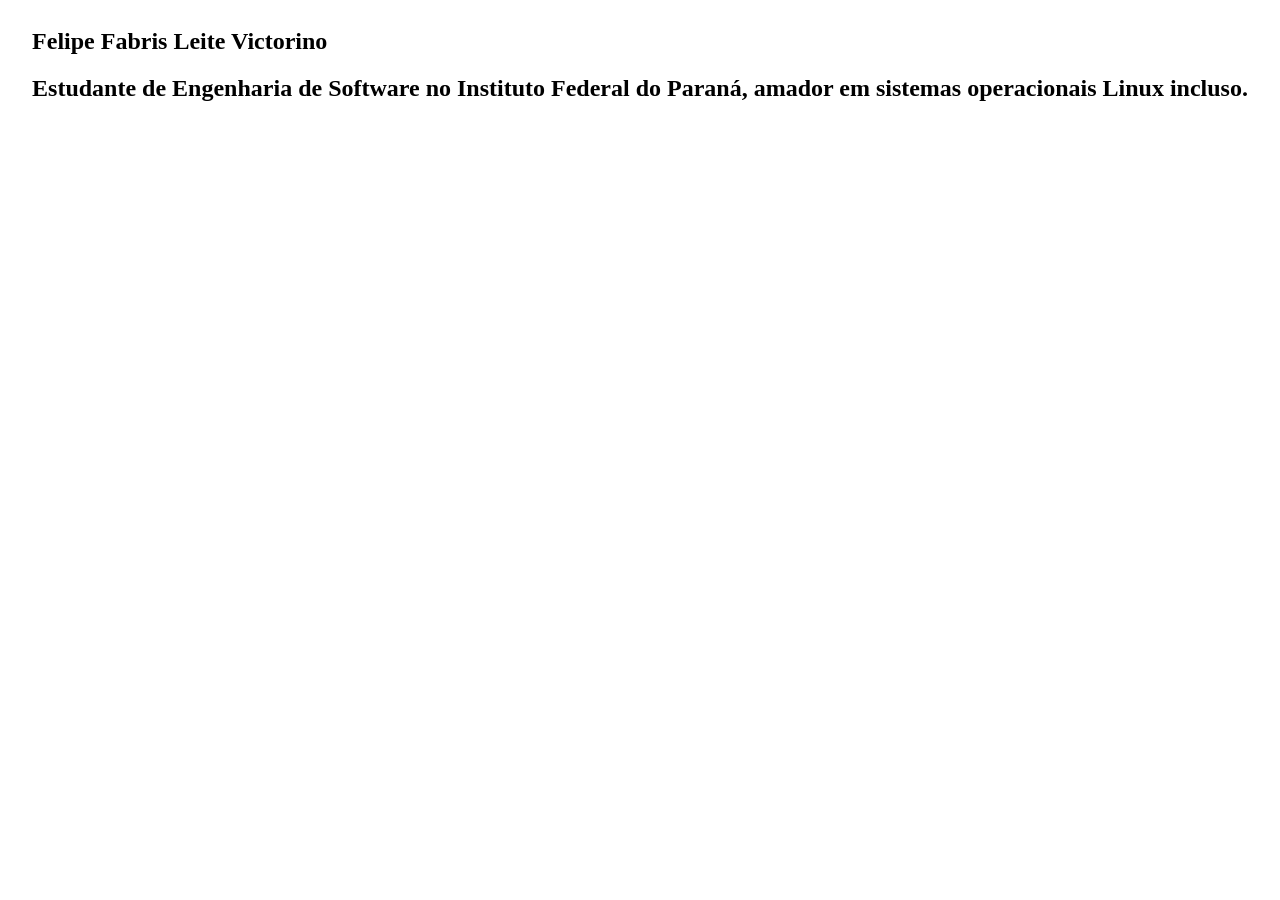
==== index.html @ 720e82bb "fix(public): removed public and made the content the root" ====
<!doctype html>
<html lang="pt-BR">
  <head>
    <meta charset="UTF-8" />
    <meta name="viewport" content="width=device-width, initial-scale=1.0" />
    <title>Felipe Fabris - Portfólio</title>
    <link rel="stylesheet" href="css/style.css" />
  </head>
  <body>
    <content class="grid">
      <!--isso não é de chatgpt cruz credo odeio aquele demonio, eu vou codar isso na mão pq eu sei que consigo-->
      <!--uma idéia inicial que me veio é remeter ao painel de controle das versões do windows antes do 8-->
      <header></header>
      <main>
        <section>
          <!-- Aqui vai ser uma introdução minha, scrollando pra baixo vc vai ver os potenciais projetos-->
          <h1>Felipe Fabris Leite Victorino</h1>
          <h2>
            Estudante de Engenharia de Software no Instituto Federal do Paraná,
            amador em sistemas operacionais Linux incluso.
          </h2>
        </section>
        <!--os projetos estão dispostos em ícones e rótulos-->
        <section></section>
      </main>
      <!--clicar em um projeto na mais, vai mandar o javascript pegar um json associado e colocar uma explicação extensa desse projeto aqui no aside-->
      <aside></aside>
      <footer></footer>
    </content>
  </body>
</html>
---- css/style.css ----
* {
  box-sizing: border-box;
}

body .grid {
  display: grid;
  grid-template-areas:
    "header header"
    "aside main"
    "footer footer";
}

.grid header {
  grid-area: "header";
}

.grid main {
  grid-area: "main";
}

.grid aside {
  grid-area: "aside";
}

.grid footer {
  grid-area: "footer";
}
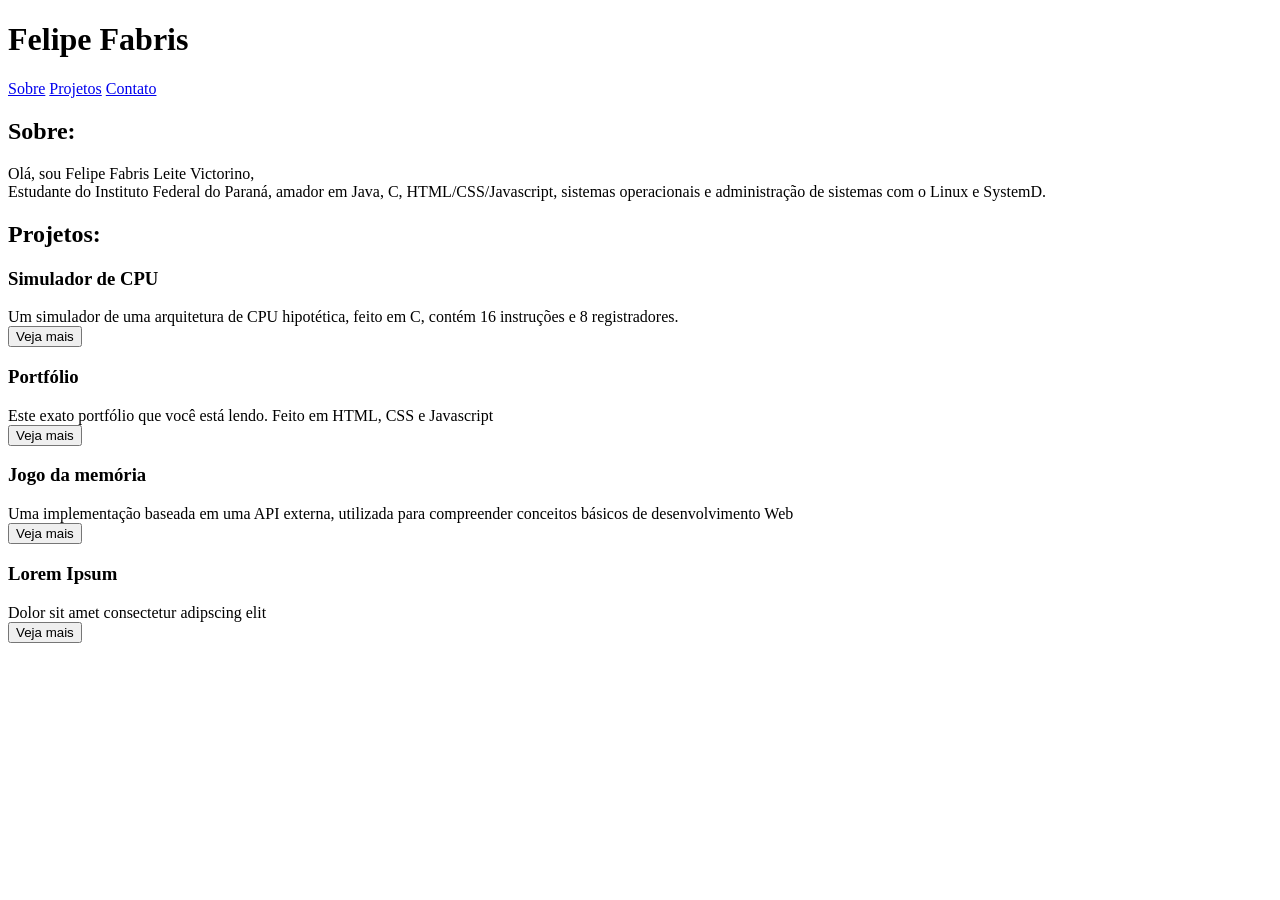
==== commit 15f9293d: "feat(index.html): altering class names and element tree following the css reestructuring" ====
--- a/index.html
+++ b/index.html
@@ -4,28 +4,84 @@
     <meta charset="UTF-8" />
     <meta name="viewport" content="width=device-width, initial-scale=1.0" />
     <title>Felipe Fabris - Portfólio</title>
-    <link rel="stylesheet" href="css/style.css" />
+    <link rel="stylesheet" href="css/home/main.css" />
   </head>
   <body>
+    <header class="header">
+      <h1>Felipe Fabris</h1>
+      <nav>
+        <span><a href="#about">Sobre</a></span>
+        <span><a href="#projects">Projetos</a></span>
+        <span><a href="#contact">Contato</a></span>
+      </nav>
+    </header>
     <content class="grid">
       <!--isso não é de chatgpt cruz credo odeio aquele demonio, eu vou codar isso na mão pq eu sei que consigo-->
-      <!--uma idéia inicial que me veio é remeter ao painel de controle das versões do windows antes do 8-->
-      <header></header>
-      <main>
-        <section>
-          <!-- Aqui vai ser uma introdução minha, scrollando pra baixo vc vai ver os potenciais projetos-->
-          <h1>Felipe Fabris Leite Victorino</h1>
-          <h2>
-            Estudante de Engenharia de Software no Instituto Federal do Paraná,
-            amador em sistemas operacionais Linux incluso.
-          </h2>
+
+      <main class="main">
+        <section class="about" id="about">
+          <h2>Sobre:</h2>
+          <div>
+            Olá, sou Felipe Fabris Leite Victorino, <br />
+            Estudante do Instituto Federal do Paraná, amador em Java, C,
+            HTML/CSS/Javascript, sistemas operacionais e administração de
+            sistemas com o Linux e SystemD.
+          </div>
         </section>
-        <!--os projetos estão dispostos em ícones e rótulos-->
-        <section></section>
+        <section class="projects" id="projects">
+          <h2>Projetos:</h2>
+          <div class="projects-grid">
+            <div class="card">
+              <div class="card-text">
+                <h3>Simulador de CPU</h3>
+                <div>
+                  Um simulador de uma arquitetura de CPU hipotética, feito em C,
+                  contém 16 instruções e 8 registradores.
+                </div>
+              </div>
+
+              <button type="button">Veja mais</button>
+            </div>
+            <div class="card">
+              <div class="card-text">
+                <h3>Portfólio</h3>
+                <div>
+                  Este exato portfólio que você está lendo. Feito em HTML, CSS e
+                  Javascript
+                </div>
+              </div>
+
+              <button type="button">Veja mais</button>
+            </div>
+            <div class="card">
+              <div class="card-text">
+                <h3>Jogo da memória</h3>
+                <div>
+                  Uma implementação baseada em uma API externa, utilizada para
+                  compreender conceitos básicos de desenvolvimento Web
+                </div>
+              </div>
+
+              <button
+                type="button"
+                onclick="window.location.href = 'pages/jogo.html'"
+              >
+                Veja mais
+              </button>
+            </div>
+            <div class="card">
+              <div class="card-text">
+                <h3>Lorem Ipsum</h3>
+                <div>Dolor sit amet consectetur adipscing elit</div>
+              </div>
+
+              <button type="button">Veja mais</button>
+            </div>
+          </div>
+        </section>
       </main>
-      <!--clicar em um projeto na mais, vai mandar o javascript pegar um json associado e colocar uma explicação extensa desse projeto aqui no aside-->
-      <aside></aside>
-      <footer></footer>
+
+      <footer class="footer"></footer>
     </content>
   </body>
 </html>
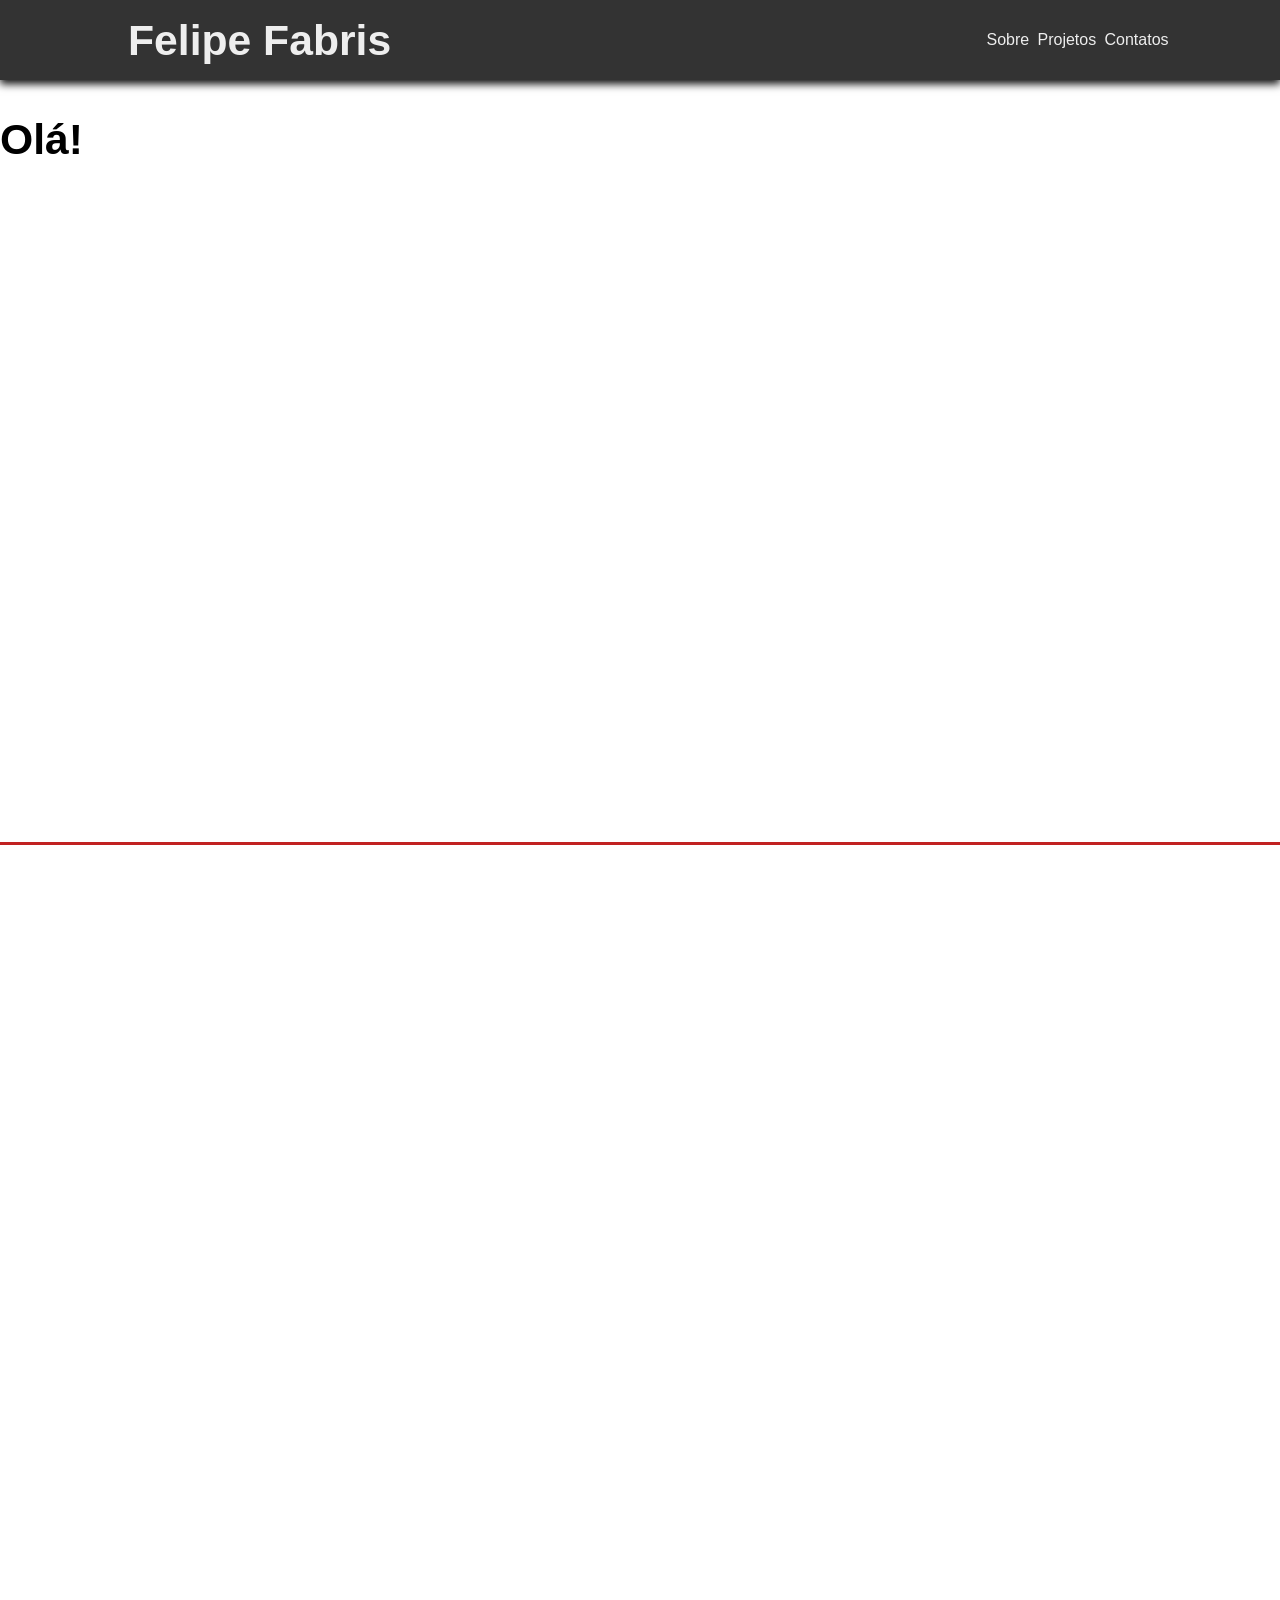
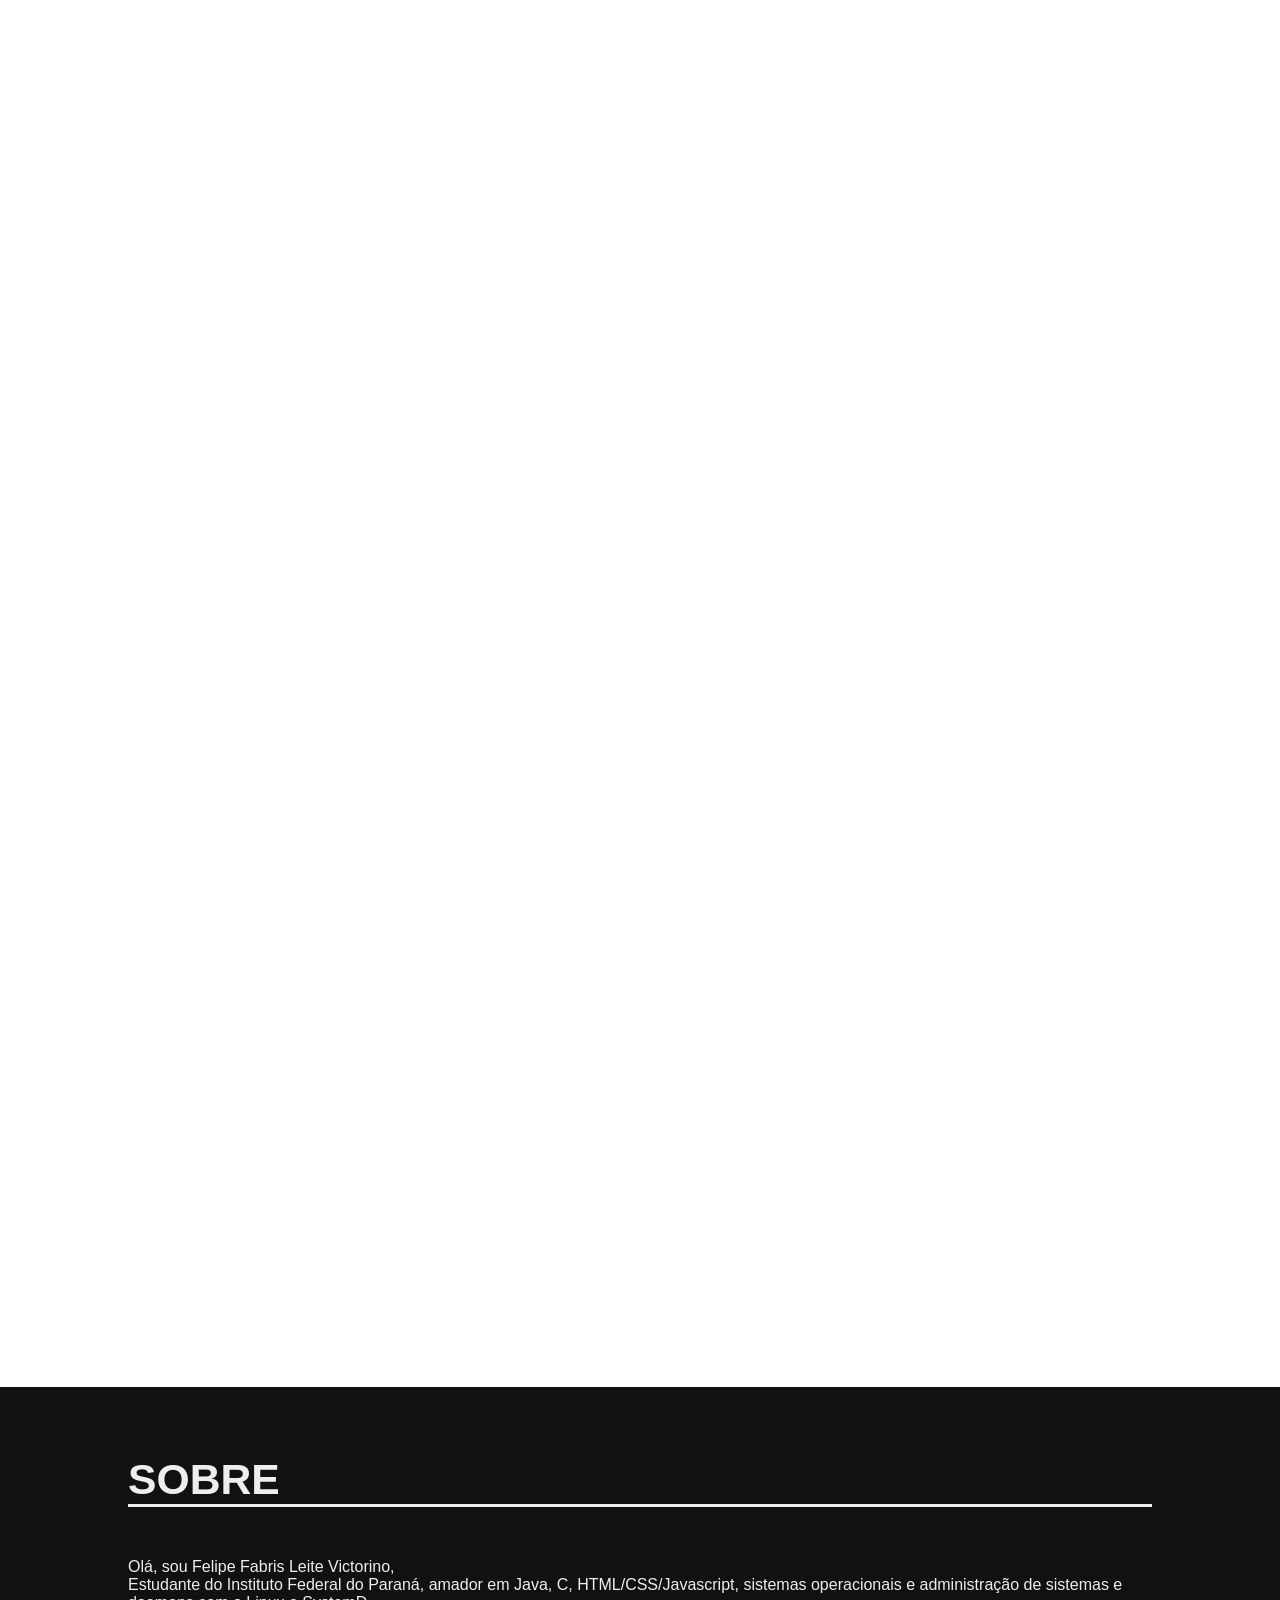
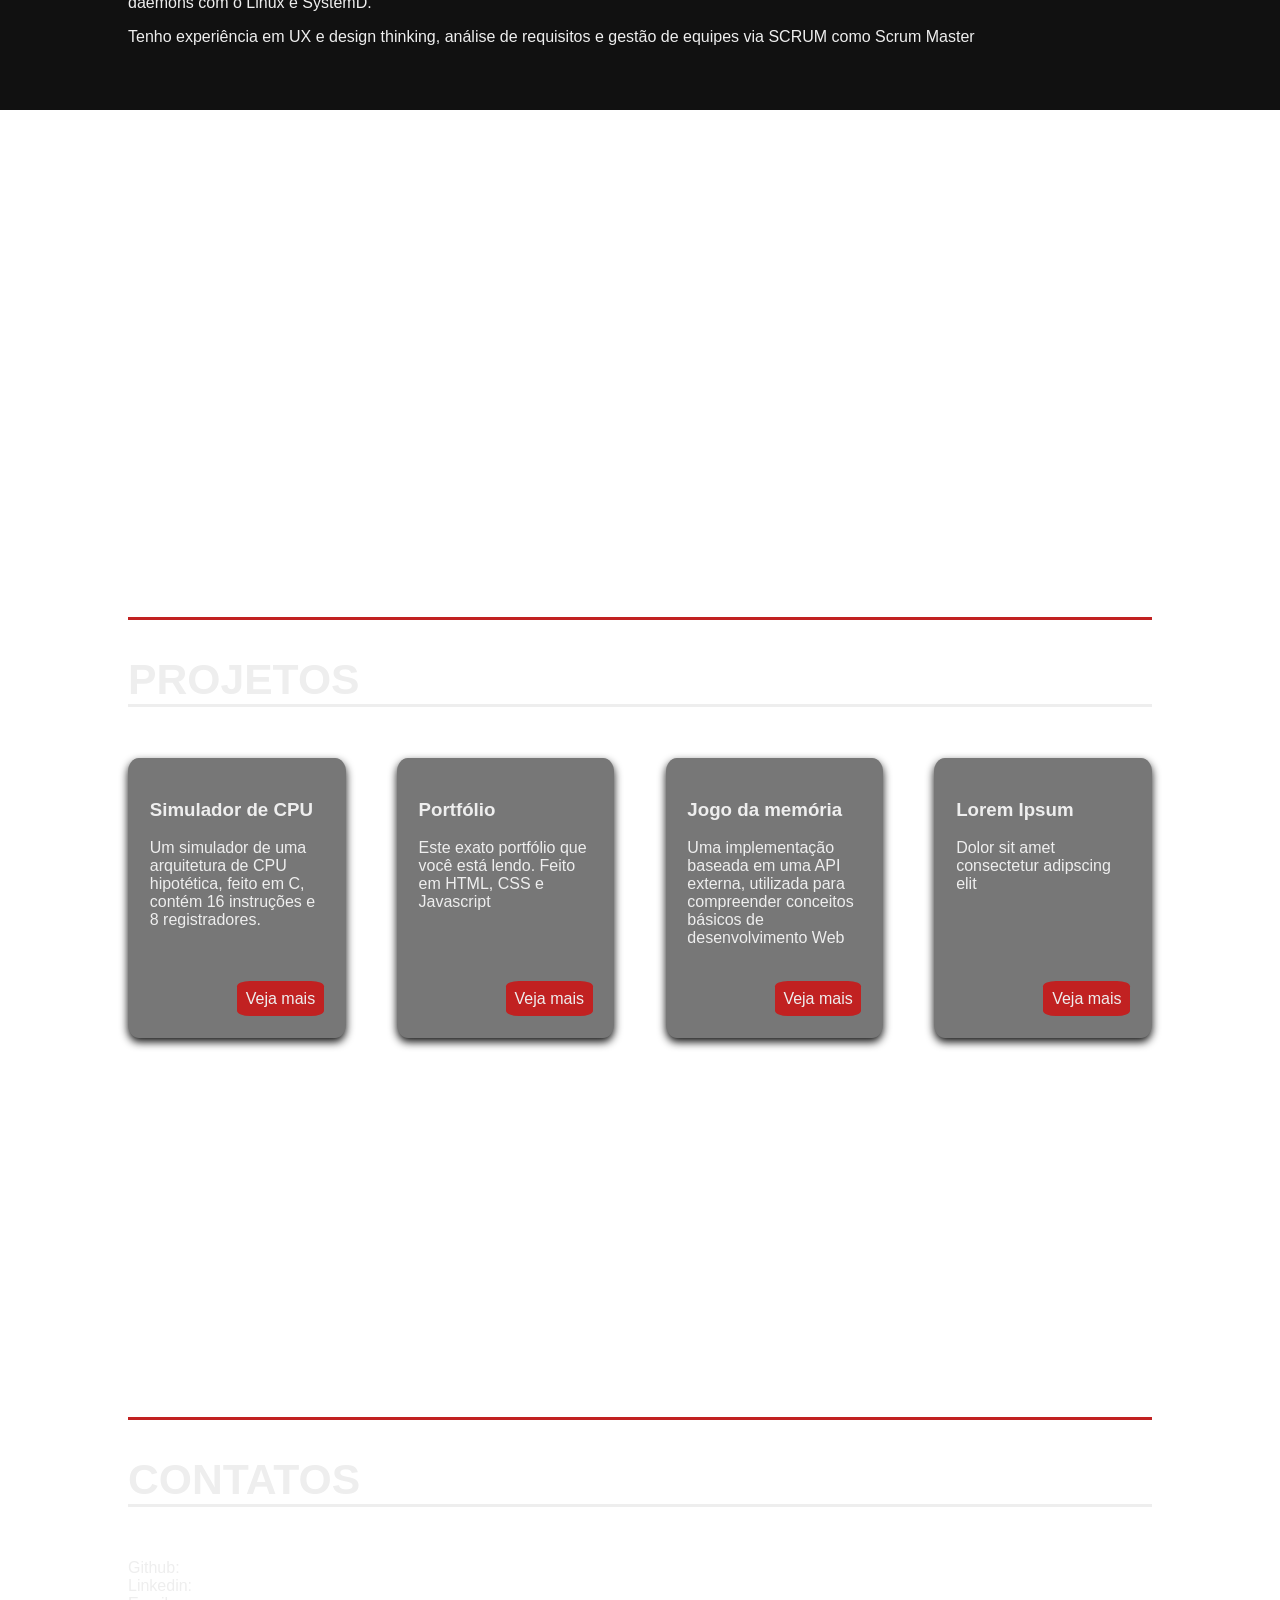
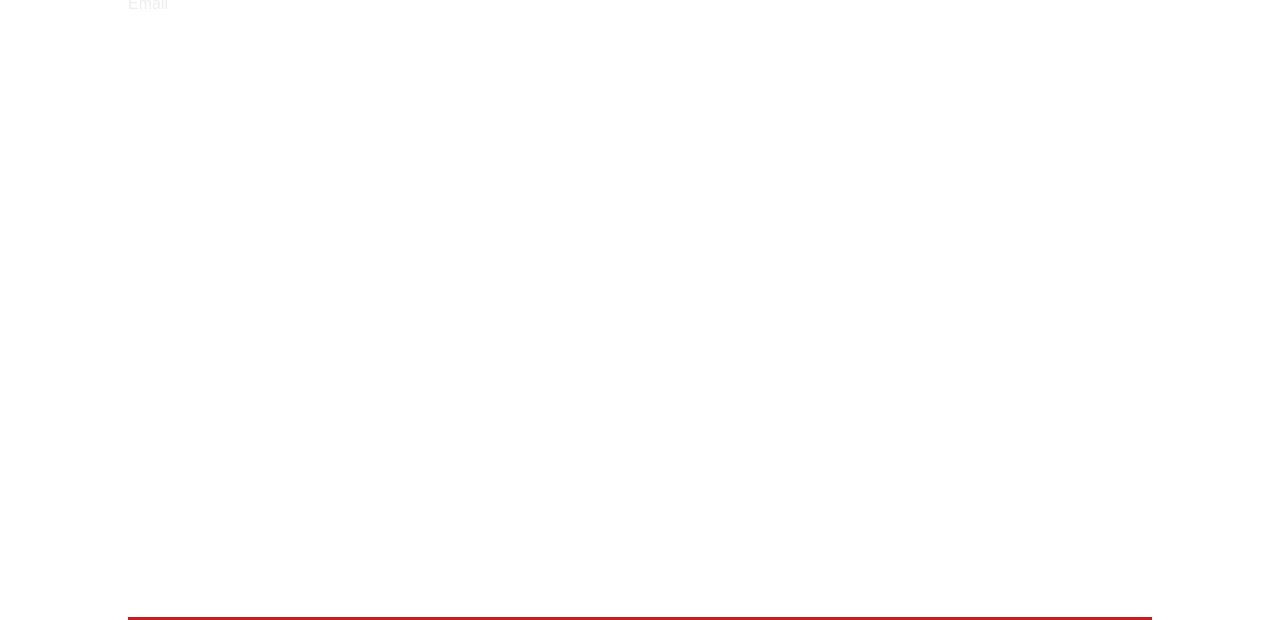
==== commit a5d1b588: "structuring hero section" ====
--- a/index.html
+++ b/index.html
@@ -8,36 +8,49 @@
   </head>
   <body>
     <header class="header">
-      <h1>Felipe Fabris</h1>
+      <h1 class="title" onclick="window.location.href = '#hero'">
+        Felipe Fabris
+      </h1>
       <nav>
-        <span><a href="#about">Sobre</a></span>
-        <span><a href="#projects">Projetos</a></span>
-        <span><a href="#contact">Contato</a></span>
+        <div class="nav-button" onclick="window.location.href = '#about'">
+          <div class="nav-text">Sobre</div>
+        </div>
+        <div class="nav-button" onclick="window.location.href = '#projects'">
+          <div class="nav-text">Projetos</div>
+        </div>
+        <div class="nav-button" onclick="window.location.href = '#contacts'">
+          <div class="nav-text">Contatos</div>
+        </div>
       </nav>
     </header>
     <content class="grid">
-      <!--isso não é de chatgpt cruz credo odeio aquele demonio, eu vou codar isso na mão pq eu sei que consigo-->
-
+      <section class="hero" id="hero">
+        <h1>Olá!</h1>
+      </section>
       <main class="main">
         <section class="about" id="about">
-          <h2>Sobre:</h2>
-          <div>
+          <h2>SOBRE</h2>
+          <p>
             Olá, sou Felipe Fabris Leite Victorino, <br />
             Estudante do Instituto Federal do Paraná, amador em Java, C,
             HTML/CSS/Javascript, sistemas operacionais e administração de
-            sistemas com o Linux e SystemD.
-          </div>
+            sistemas e daemons com o Linux e SystemD.
+          </p>
+          <p>
+            Tenho experiência em UX e design thinking, análise de requisitos e
+            gestão de equipes via SCRUM como Scrum Master
+          </p>
         </section>
         <section class="projects" id="projects">
-          <h2>Projetos:</h2>
+          <h2>PROJETOS</h2>
           <div class="projects-grid">
             <div class="card">
               <div class="card-text">
                 <h3>Simulador de CPU</h3>
-                <div>
+                <p>
                   Um simulador de uma arquitetura de CPU hipotética, feito em C,
                   contém 16 instruções e 8 registradores.
-                </div>
+                </p>
               </div>
 
               <button type="button">Veja mais</button>
@@ -45,10 +58,10 @@
             <div class="card">
               <div class="card-text">
                 <h3>Portfólio</h3>
-                <div>
+                <p>
                   Este exato portfólio que você está lendo. Feito em HTML, CSS e
                   Javascript
-                </div>
+                </p>
               </div>
 
               <button type="button">Veja mais</button>
@@ -56,10 +69,10 @@
             <div class="card">
               <div class="card-text">
                 <h3>Jogo da memória</h3>
-                <div>
+                <p>
                   Uma implementação baseada em uma API externa, utilizada para
                   compreender conceitos básicos de desenvolvimento Web
-                </div>
+                </p>
               </div>
 
               <button
@@ -72,12 +85,18 @@
             <div class="card">
               <div class="card-text">
                 <h3>Lorem Ipsum</h3>
-                <div>Dolor sit amet consectetur adipscing elit</div>
+                <p>Dolor sit amet consectetur adipscing elit</p>
               </div>
 
               <button type="button">Veja mais</button>
             </div>
           </div>
+        </section>
+        <section class="contacts" id="contacts">
+          <h2>CONTATOS</h2>
+          <div>Github:</div>
+          <div>Linkedin:</div>
+          <div>Email</div>
         </section>
       </main>
 
--- a/css/home/main.css
+++ b/css/home/main.css
@@ -0,0 +1,172 @@
+* {
+  box-sizing: border-box;
+}
+
+:root {
+  --base-white: #eeeeee;
+  --base-gray: #777;
+  --dark-grey: #333;
+  --base-black: #111111;
+  --base-red: rgb(193, 33, 33);
+
+  --header-bg-color: var(--dark-grey);
+  --header-txt-color: var(--base-white);
+
+  --main-bg-color: var(--base-black);
+  --main-txt-color: var(--base-white);
+
+  --card-bg-color: var(--base-gray);
+  --card-txt-color: var(--base-white);
+
+  --footer-bg-color: var(--base-black);
+  --footer-txt-color: var(--base-white);
+
+  --button-bg-color: var(--base-red);
+  --button-text-color: var(--base-white);
+}
+
+html[data-theme="light"] {
+  --main-bg-color: var(--base-white);
+  --main-txt-color: var(--base-black);
+
+  --card-bg-color: var(--base-white);
+  --card-txt-color: var(--base-black);
+
+  --footer-bg-color: var(--dark-gray);
+  --footer-txt-color: var(--base-white);
+
+  --button-bg-color: var(--base-red);
+  --button-text-color: var(--base-white);
+}
+
+html {
+  scroll-padding-top: 5em;
+  scroll-behavior: smooth;
+}
+
+body {
+  height: 200dvh;
+  width: 100dvw;
+  padding: 0;
+  margin: 0;
+
+  font-family: Verdana, Geneva, Tahoma, sans-serif;
+}
+
+header {
+  background-color: var(--header-bg-color);
+  color: var(--header-txt-color);
+
+  height: 5em;
+
+  position: sticky;
+  top: 0;
+  padding: 0 10%;
+
+  box-shadow: 0em 0.25em 0.5em var(--base-black);
+
+  display: flex;
+  flex-direction: row;
+  align-items: center;
+  justify-content: space-between;
+}
+
+nav {
+  display: flex;
+  flex-direction: row;
+  gap: 5%;
+}
+
+nav a {
+  color: var(--header-txt-color);
+  text-decoration: none;
+  font-size: 16pt;
+  font-weight: 600;
+}
+
+nav a:hover {
+  text-decoration: underline;
+  color: var(--base-red);
+}
+
+h1 {
+  font-size: 32pt;
+  font-weight: 900;
+}
+
+h2 {
+  margin-bottom: 5%;
+  font-size: 32pt;
+  font-weight: 700;
+  border-bottom: solid;
+  border-color: var(--main-txt-color);
+}
+
+main {
+  background-color: var(--main-bg-color);
+  color: var(--main-txt-color);
+  padding: 2.5% 10%;
+}
+
+section {
+  height: 85vh;
+
+  border-bottom: solid;
+  border-color: var(--base-red);
+}
+
+button {
+  background-color: var(--button-bg-color);
+  color: var(--button-text-color);
+  border: none;
+  padding: 5%;
+  font-size: 12pt;
+  border-radius: 15%;
+}
+
+button:hover {
+  color: var;
+  opacity: 50%;
+  cursor: pointer;
+}
+
+.content {
+  display: flex;
+  flex-direction: column;
+  align-items: center;
+}
+
+.card {
+  background-color: var(--card-bg-color);
+  color: var(--card-txt-color);
+  border-radius: 5%;
+  padding: 10%;
+
+  box-shadow: 0em 0.25em 0.5em var(--base-black);
+
+  display: flex;
+  flex-direction: column;
+  justify-content: space-between;
+  align-items: end;
+}
+
+.card > .card-text {
+  margin-bottom: 10%;
+}
+
+.grid {
+  display: grid;
+  grid-template-columns: 100%;
+  grid-template-rows: 1fr 10%;
+}
+
+.projects-grid {
+  display: grid;
+  gap: 5%;
+  grid-template-columns: repeat(4, 1fr);
+}
+
+footer {
+  color: var(--footer-txt-color);
+  background-color: var(--footer-bg-color);
+}
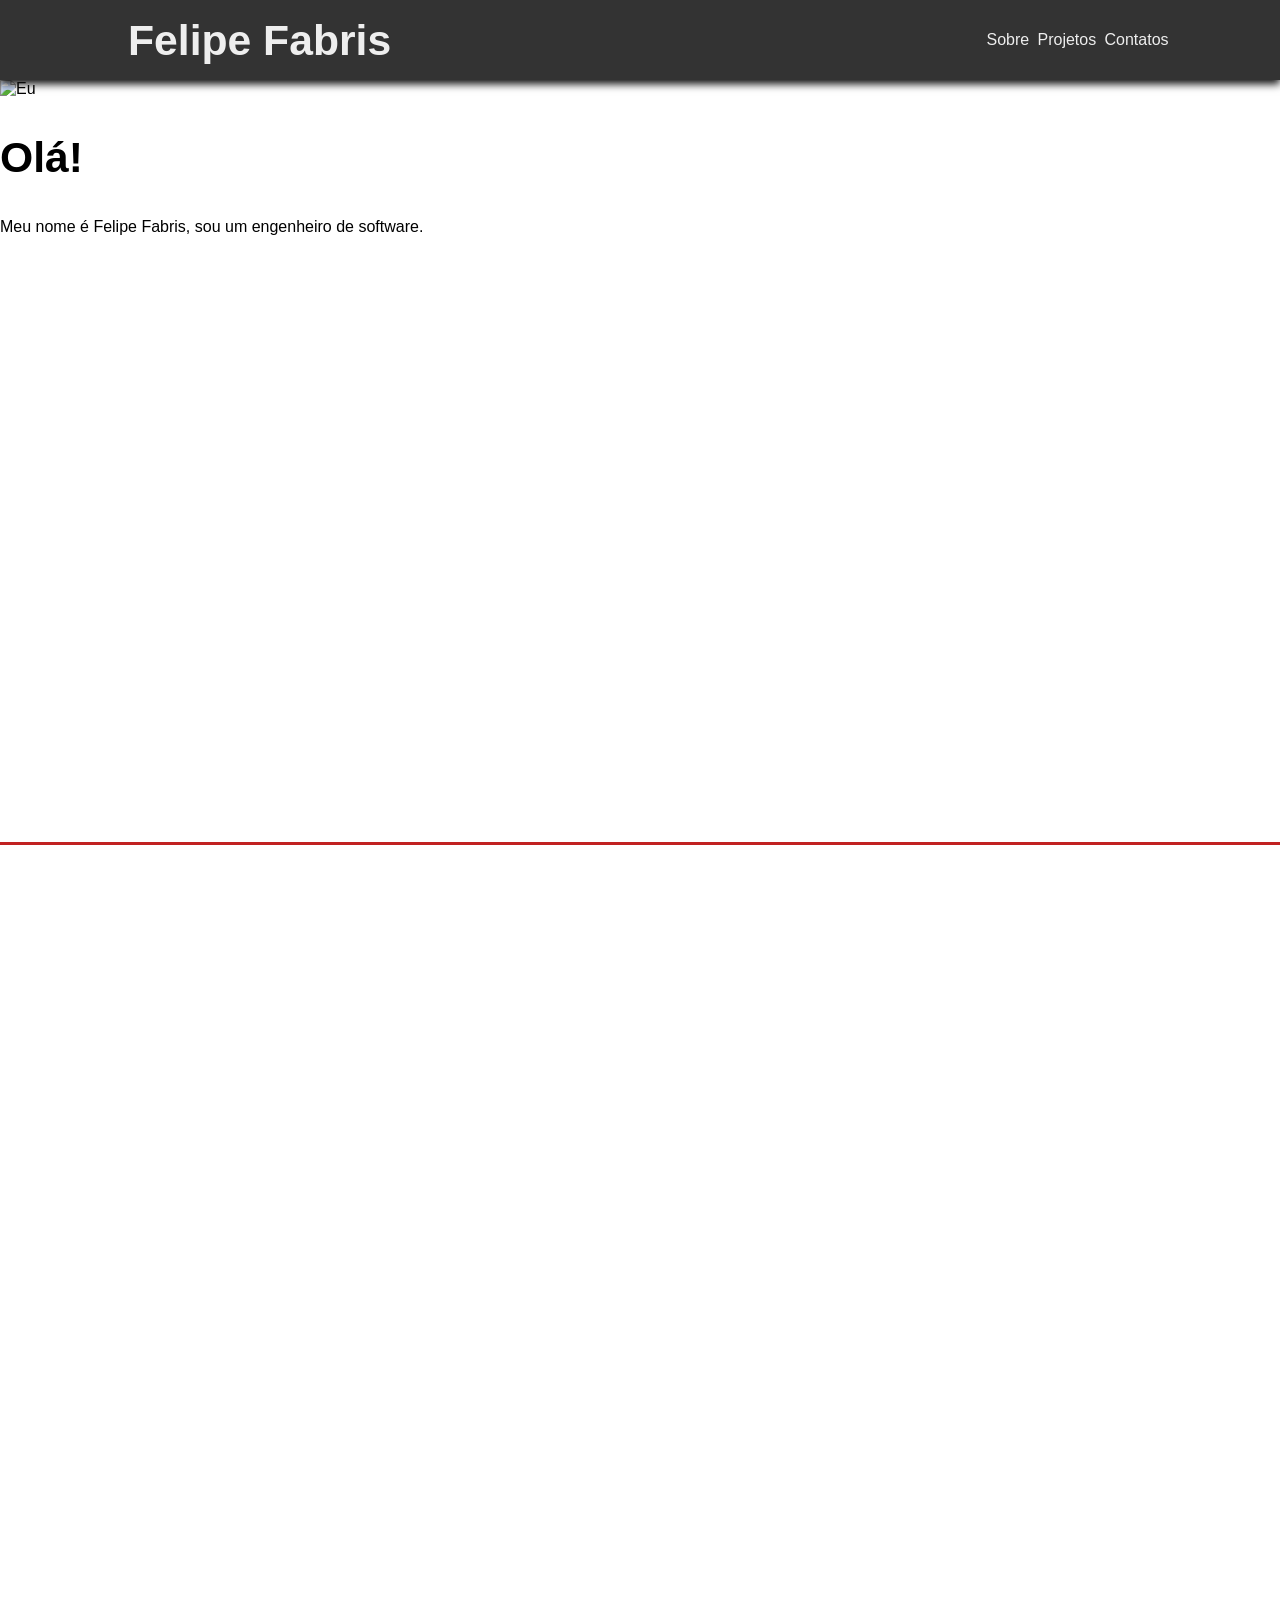
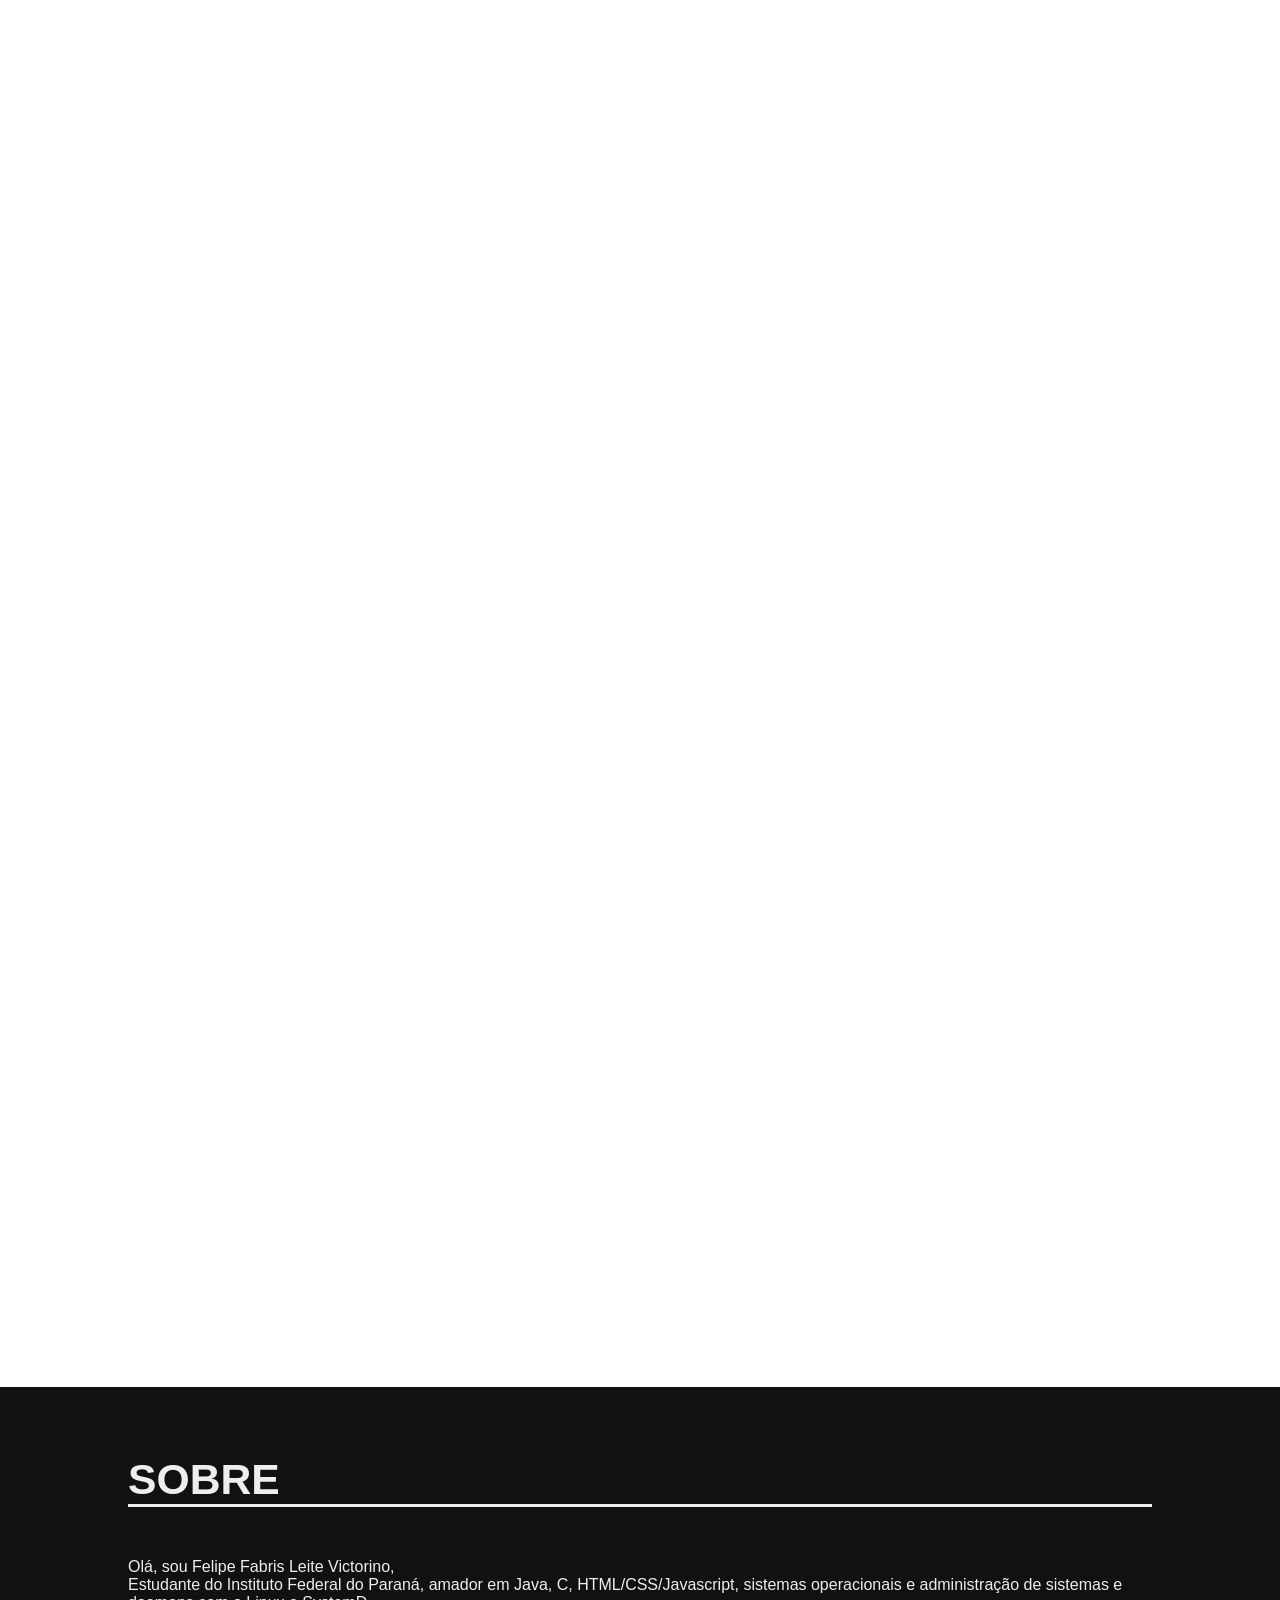
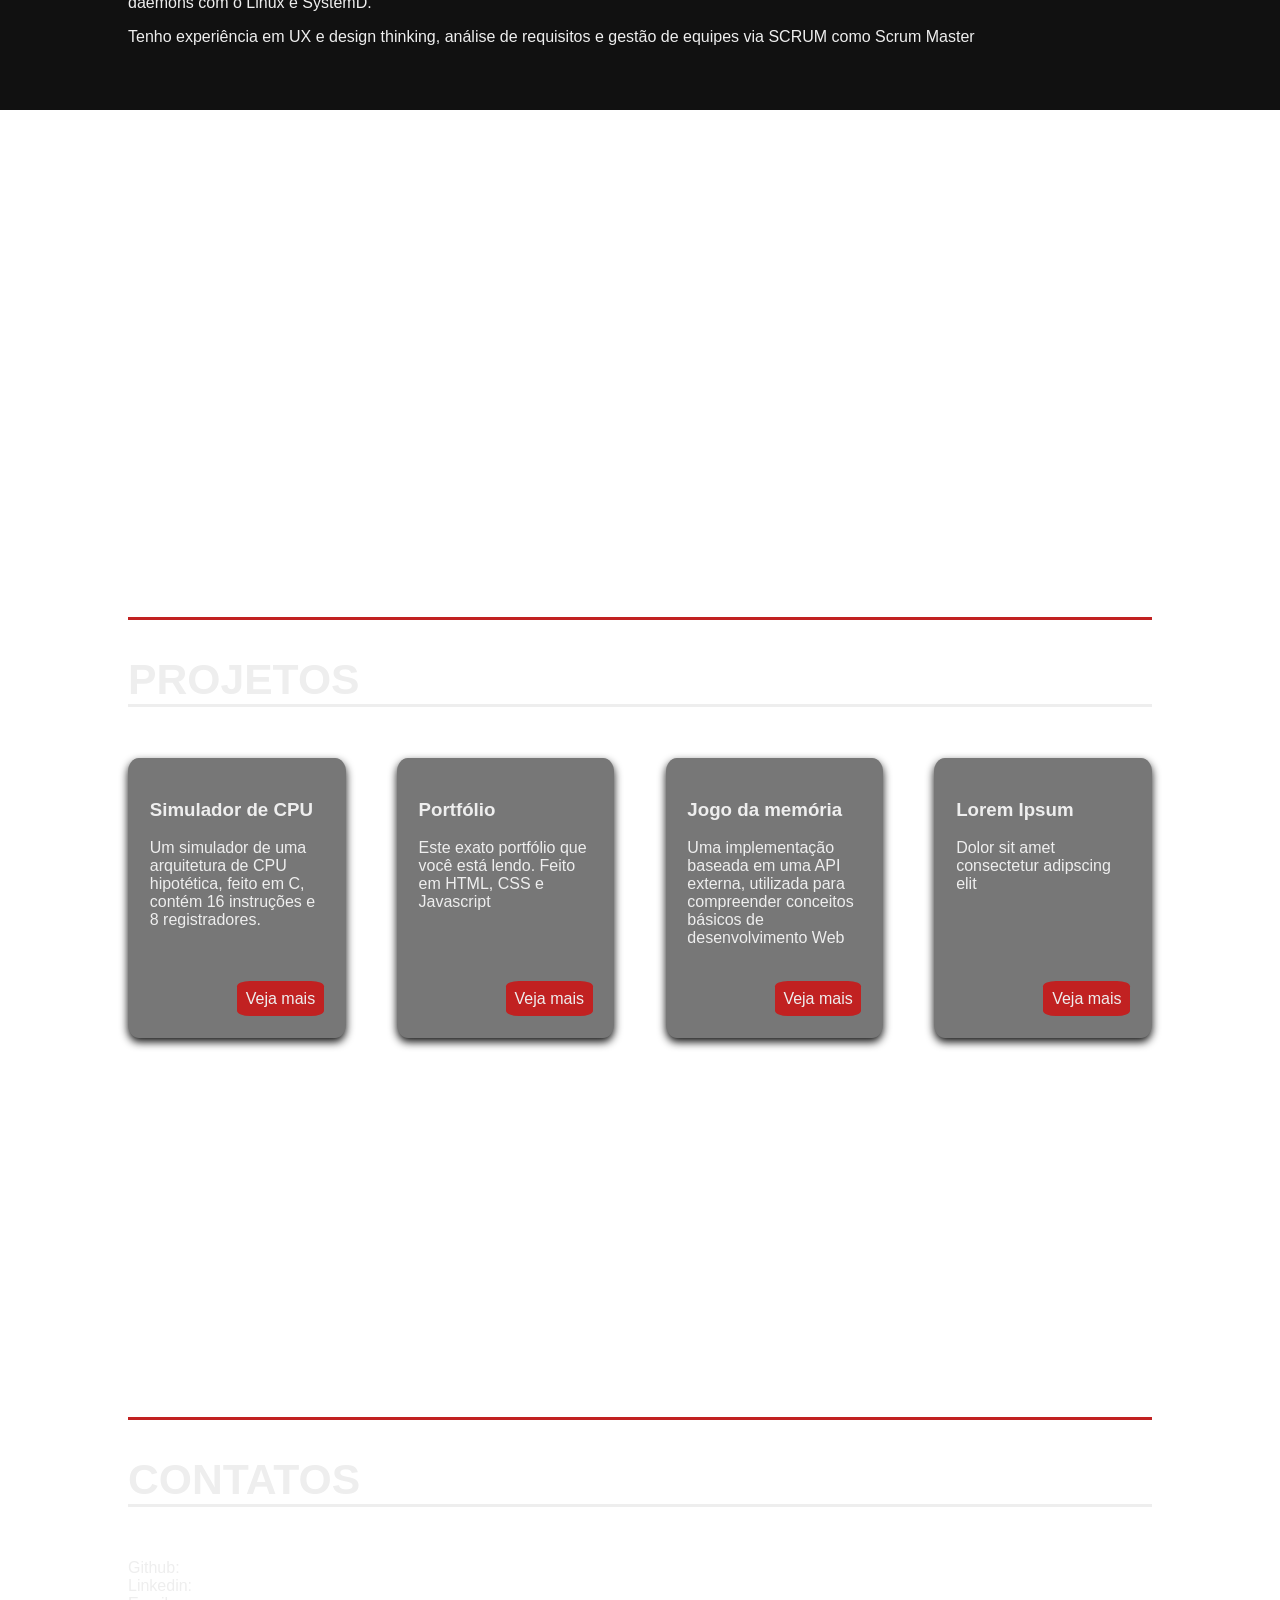
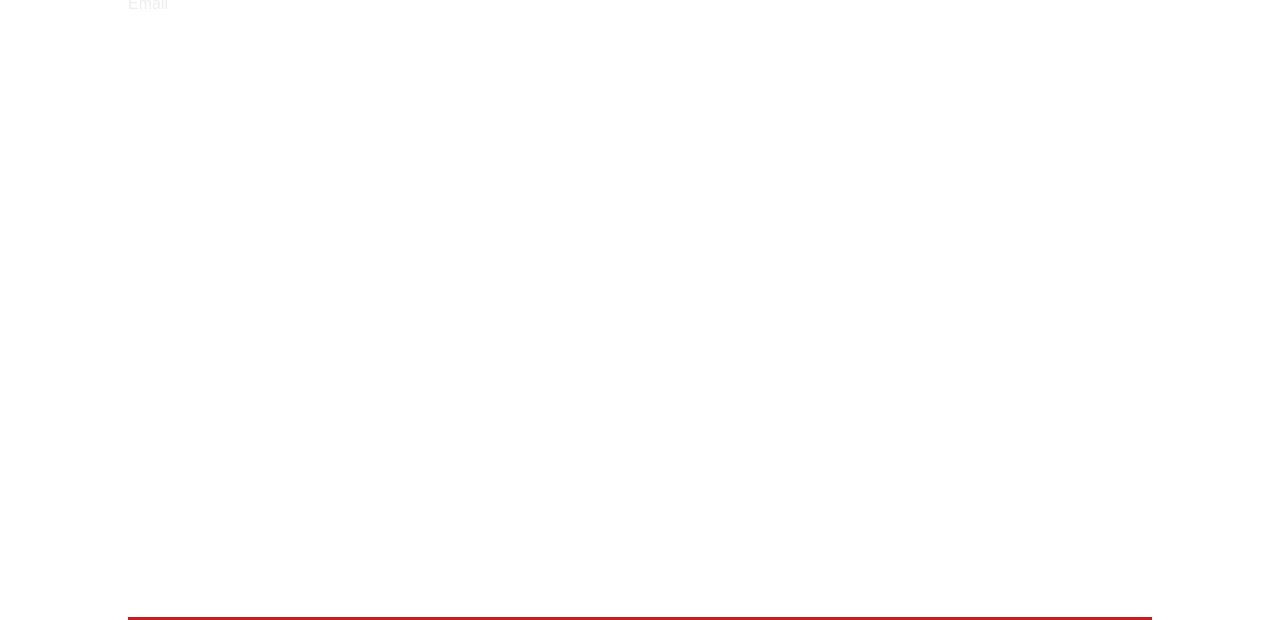
==== commit 6e015e36: "placeholder 4 by 3 image added" ====
--- a/index.html
+++ b/index.html
@@ -23,9 +23,15 @@
         </div>
       </nav>
     </header>
+
     <content class="grid">
       <section class="hero" id="hero">
-        <h1>Olá!</h1>
+        <img src="placeholder/abstract.png" alt="Eu" />
+        <div class="text-group">
+          <h1>Olá!</h1>
+
+          <p>Meu nome é Felipe Fabris, sou um engenheiro de software.</p>
+        </div>
       </section>
       <main class="main">
         <section class="about" id="about">
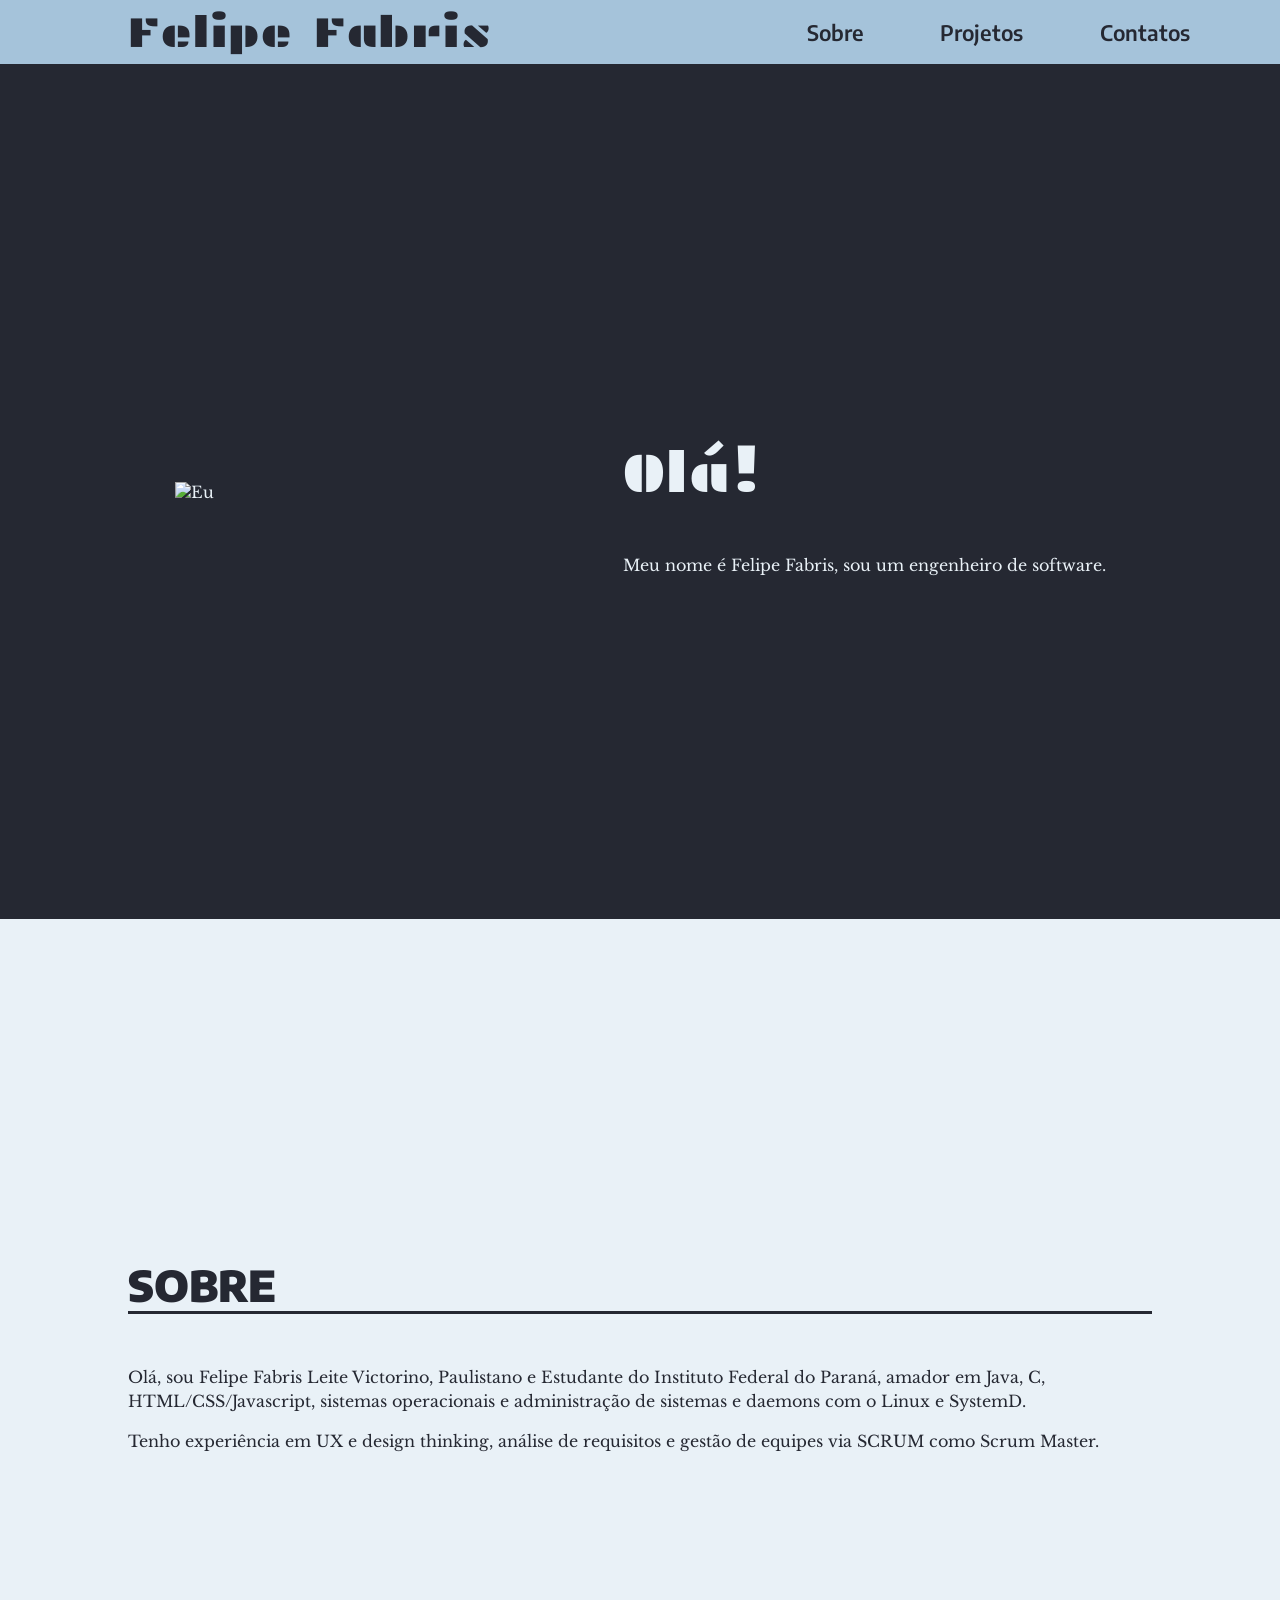
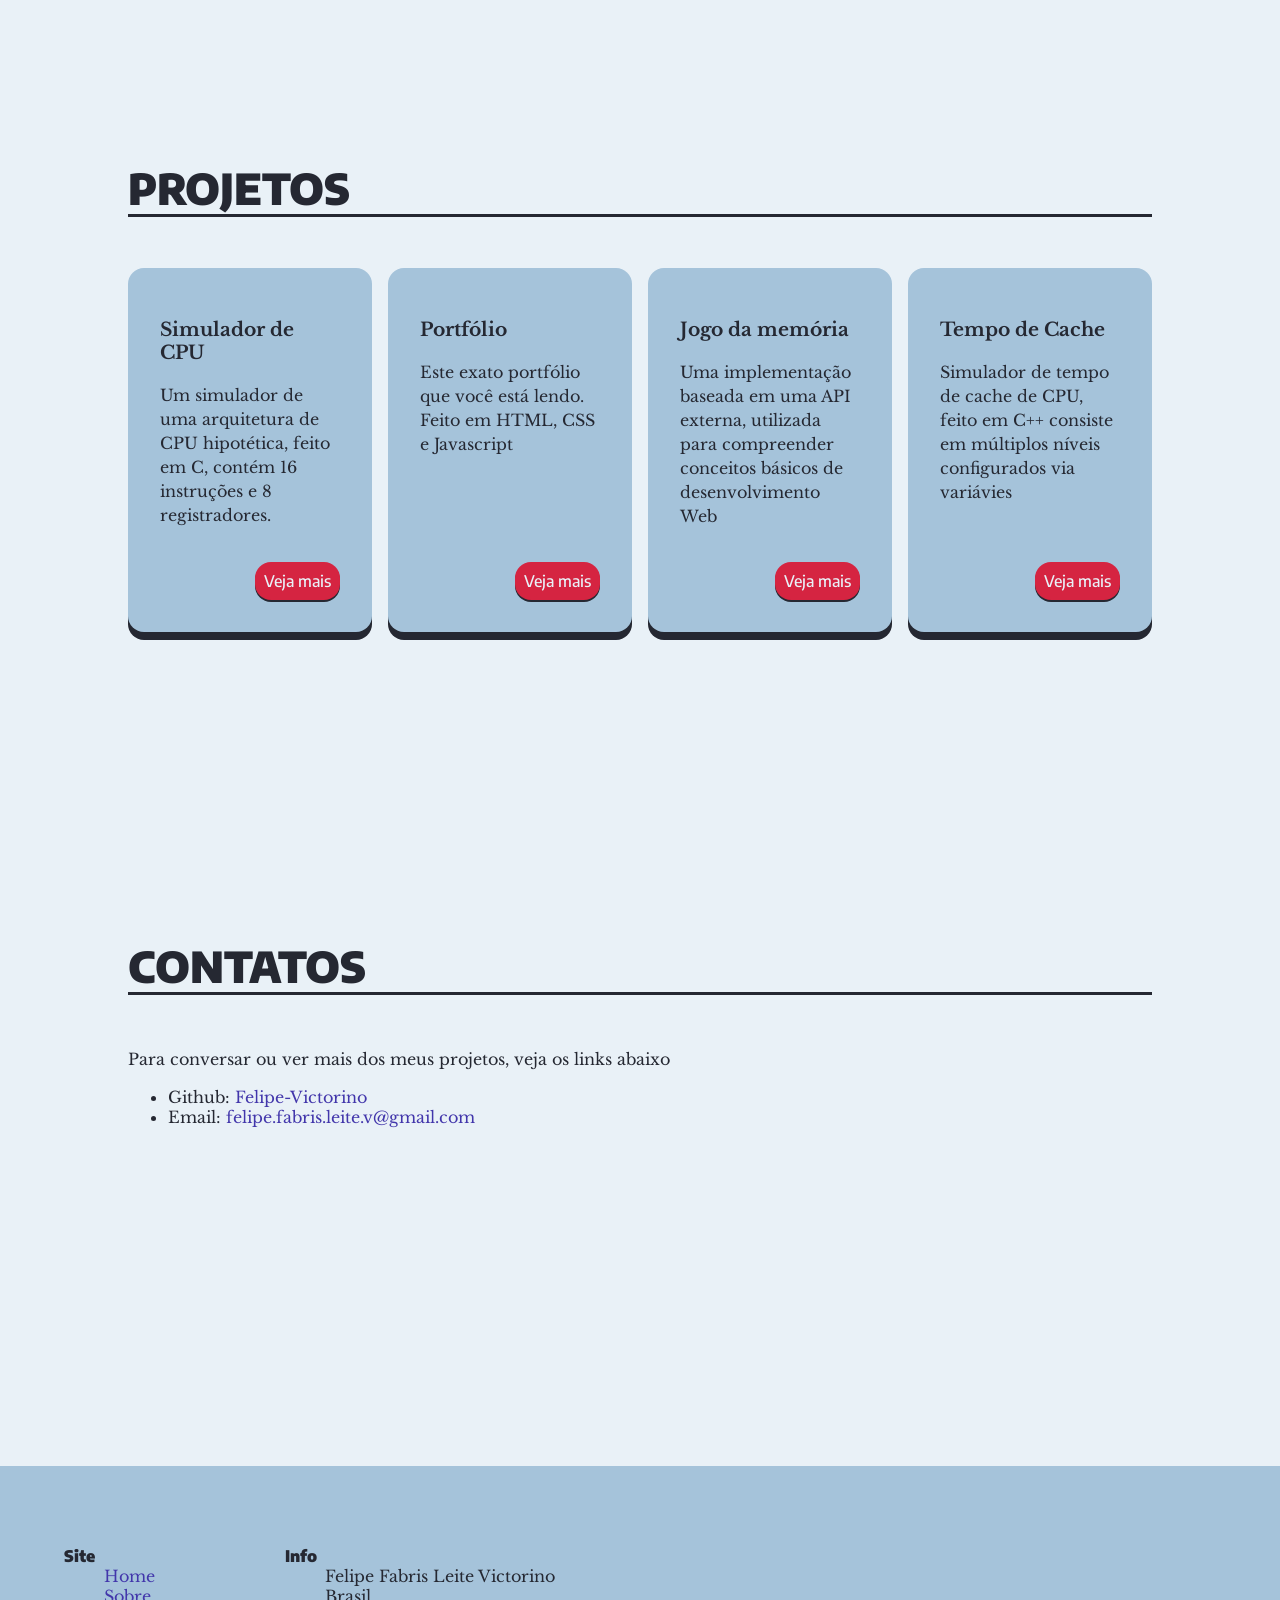
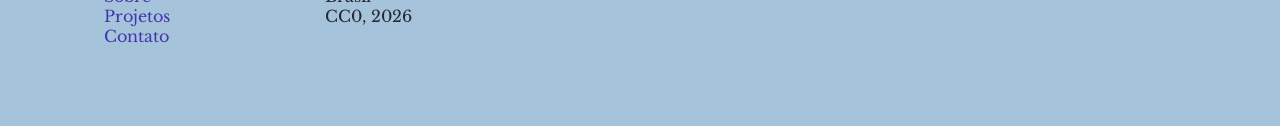
==== commit e447a780: "feat(index.html): added footer and final contacts list" ====
--- a/index.html
+++ b/index.html
@@ -37,14 +37,15 @@
         <section class="about" id="about">
           <h2>SOBRE</h2>
           <p>
-            Olá, sou Felipe Fabris Leite Victorino, <br />
-            Estudante do Instituto Federal do Paraná, amador em Java, C,
-            HTML/CSS/Javascript, sistemas operacionais e administração de
-            sistemas e daemons com o Linux e SystemD.
+            Olá,
+            sou Felipe Fabris Leite Victorino, Paulistano e Estudante do
+            Instituto Federal do Paraná, amador em Java, C, HTML/CSS/Javascript,
+            sistemas operacionais e administração de sistemas e daemons com o
+            Linux e SystemD.
           </p>
           <p>
             Tenho experiência em UX e design thinking, análise de requisitos e
-            gestão de equipes via SCRUM como Scrum Master
+            gestão de equipes via SCRUM como Scrum Master.
           </p>
         </section>
         <section class="projects" id="projects">
@@ -59,7 +60,14 @@
                 </p>
               </div>
 
-              <button type="button">Veja mais</button>
+              <button
+                type="button"
+                onclick="
+                  window.location.href =
+                    'https://github.com/Felipe-Victorino/cpu-simulator'
+                ">
+                Veja mais
+              </button>
             </div>
             <div class="card">
               <div class="card-text">
@@ -70,7 +78,14 @@
                 </p>
               </div>
 
-              <button type="button">Veja mais</button>
+              <button
+                type="button"
+                onclick="
+                  window.location.href =
+                    'https://github.com/Felipe-Victorino/portfolio'
+                ">
+                Veja mais
+              </button>
             </div>
             <div class="card">
               <div class="card-text">
@@ -83,30 +98,69 @@
 
               <button
                 type="button"
-                onclick="window.location.href = 'pages/jogo.html'"
-              >
+                onclick="window.location.href = 'pages/jogo.html'">
                 Veja mais
               </button>
             </div>
             <div class="card">
               <div class="card-text">
-                <h3>Lorem Ipsum</h3>
-                <p>Dolor sit amet consectetur adipscing elit</p>
+                <h3>Tempo de Cache</h3>
+                <p>
+                  Simulador de tempo de cache de CPU, feito em C++ consiste em
+                  múltiplos níveis configurados via variávies
+                </p>
               </div>
 
-              <button type="button">Veja mais</button>
+              <button
+                type="button"
+                onclick="
+                  window.location.href =
+                    'https://github.com/Felipe-Victorino/cache-simulator'
+                ">
+                Veja mais
+              </button>
             </div>
           </div>
         </section>
         <section class="contacts" id="contacts">
           <h2>CONTATOS</h2>
-          <div>Github:</div>
-          <div>Linkedin:</div>
-          <div>Email</div>
+          <p>
+            Para conversar ou ver mais dos meus projetos, veja os links abaixo
+          </p>
+          <div>
+            <ul>
+              <li>
+                Github:
+                <a href="http://github.com/Felipe-Victorino"
+                  >Felipe-Victorino</a
+                >
+              </li>
+              <li>
+                Email:
+                <a href="mailto:felipe.fabris.leite.v@gmail.com"
+                  >felipe.fabris.leite.v@gmail.com</a
+                >
+              </li>
+            </ul>
+          </div>
         </section>
       </main>
 
-      <footer class="footer"></footer>
+      <footer class="footer">
+        <dl>
+          <dt>Site</dt>
+          <dd><a href="#hero">Home</a></dd>
+          <dd><a href="#about">Sobre</a></dd>
+          <dd><a href="#projects">Projetos</a></dd>
+          <dd><a href="#contacts">Contato</a></dd>
+        </dl>
+        <dl>
+          <dt>Info</dt>
+          <dd>Felipe Fabris Leite Victorino</dd>
+          <dd>Brasil</dd>
+          <dd>CC0, 2026</dd>
+        </dl>
+      </footer>
     </content>
   </body>
 </html>
--- a/css/home/main.css
+++ b/css/home/main.css
@@ -1,105 +1,173 @@
+@import url("https://fonts.googleapis.com/css2?family=Encode+Sans:wght@100;200;300;400;500;600;700;800;900&family=Libre+Baskerville:ital,wght@0,400..700;1,400..700&family=Plaster&display=swap");
+
 * {
   box-sizing: border-box;
 }
 
 :root {
-  --base-white: #eeeeee;
-  --base-gray: #777;
-  --dark-grey: #333;
-  --base-black: #111111;
-  --base-red: rgb(193, 33, 33);
-
-  --header-bg-color: var(--dark-grey);
-  --header-txt-color: var(--base-white);
-
-  --main-bg-color: var(--base-black);
-  --main-txt-color: var(--base-white);
-
-  --card-bg-color: var(--base-gray);
-  --card-txt-color: var(--base-white);
-
-  --footer-bg-color: var(--base-black);
-  --footer-txt-color: var(--base-white);
-
-  --button-bg-color: var(--base-red);
-  --button-text-color: var(--base-white);
-}
-
-html[data-theme="light"] {
-  --main-bg-color: var(--base-white);
-  --main-txt-color: var(--base-black);
-
-  --card-bg-color: var(--base-white);
-  --card-txt-color: var(--base-black);
-
-  --footer-bg-color: var(--dark-gray);
-  --footer-txt-color: var(--base-white);
-
-  --button-bg-color: var(--base-red);
-  --button-text-color: var(--base-white);
+  color-scheme: light dark;
+  font-synthesis: none;
+  text-rendering: optimizeLegibility;
+  -webkit-font-smoothing: antialiased;
+  -moz-osx-font-smoothing: grayscale;
+
+  --base-white: #eee;
+  --base-black: #111;
+
+  --primary: #d52441;
+  --alt-primary: #a04053;
+  --on-surface: #252832;
+  --surface: #e9f1f7;
+  --alt-surface: #a5c3da;
+  --contrast: #4236ab;
+
+  --on-surface-dark: #e9f1f7;
+  --surface-dark: #252832;
+  --alt-surface-dark: #21283c;
+  --contrast: #4236ab;
+
+  --header-height: 4rem;
+
+  --h1-font-size: 32pt;
+  --h2-font-size: 32pt;
+  --p-font-size: 14pt;
+
+  --header-bg-color: var(--alt-surface);
+  --header-txt-color: var(--on-surface);
+
+  --main-bg-color: var(--surface);
+  --main-txt-color: var(--on-surface);
+
+  --card-bg-color: var(--alt-surface);
+  --card-txt-color: var(--on-surface);
+
+  --footer-bg-color: var(--alt-surface);
+  --footer-txt-color: var(--on-surface);
+
+  --button-bg-color: var(--primary);
+  --button-text-color: var(--surface);
+}
+
+html[data-theme="dark"] {
+  --header-bg-color: var(--alt-surface-dark);
+  --header-txt-color: var(--on-surface-dark);
+
+  --main-bg-color: var(--surface-dark);
+  --main-txt-color: var(--on-surface-dark);
+
+  --card-bg-color: var(--alt-surface-dark);
+  --card-txt-color: var(--on-surface-dark);
+
+  --footer-bg-color: var(--alt-surface-dark);
+  --footer-txt-color: var(--on-surface-dark);
+
+  --button-bg-color: var(--primary);
+  --button-text-color: var(--surface-dark);
 }
 
 html {
-  scroll-padding-top: 5em;
+  scroll-padding-top: var(--header-height);
   scroll-behavior: smooth;
+  overflow-y: scroll;
+  overflow-x: hidden;
 }
 
 body {
-  height: 200dvh;
+  min-height: 100dvh;
   width: 100dvw;
   padding: 0;
   margin: 0;
 
-  font-family: Verdana, Geneva, Tahoma, sans-serif;
+  font-family: "Libre Baskerville", serif;
 }
 
 header {
   background-color: var(--header-bg-color);
   color: var(--header-txt-color);
 
-  height: 5em;
+  height: var(--header-height);
 
   position: sticky;
   top: 0;
   padding: 0 10%;
 
-  box-shadow: 0em 0.25em 0.5em var(--base-black);
-
   display: flex;
   flex-direction: row;
   align-items: center;
   justify-content: space-between;
 }
 
+.title {
+  cursor: pointer;
+}
+
 nav {
   display: flex;
   flex-direction: row;
+  justify-content: center;
+  align-items: center;
   gap: 5%;
-}
-
-nav a {
-  color: var(--header-txt-color);
+  height: 100%;
+  width: 30%;
+}
+
+.nav-button {
+  padding: 1% 10%;
+  height: 100%;
+  width: 50%;
+
+  color: var(--on-surface);
+
+  cursor: pointer;
+
+  display: flex;
+  justify-content: center;
+  align-items: center;
+  border: transparent;
+  transition: 0.3s;
+}
+
+.nav-button:hover {
+  background-color: var(--surface);
+  color: var(--primary);
+  border-bottom: solid;
+}
+
+.nav-button:active {
+  background-color: var(--alt-surface);
+}
+
+.nav-text {
   text-decoration: none;
+  font-family: "Encode Sans", sans-serif;
   font-size: 16pt;
   font-weight: 600;
 }
 
-nav a:hover {
-  text-decoration: underline;
-  color: var(--base-red);
-}
-
 h1 {
-  font-size: 32pt;
-  font-weight: 900;
+  font-size: var(--h1-font-size);
+  font-weight: 400;
+  font-family: "Plaster", sans-serif;
+  transition: 0.3s;
+}
+
+h1:hover {
+  color: var(--primary);
 }
 
 h2 {
   margin-bottom: 5%;
-  font-size: 32pt;
-  font-weight: 700;
+  font-family: "Encode Sans", sans-serif;
+
+  font-size: var(--h2-font-size);
+  font-weight: 900;
+
   border-bottom: solid;
   border-color: var(--main-txt-color);
+}
+
+p {
+  line-height: 1.5;
 }
 
 main {
@@ -108,26 +176,56 @@
   padding: 2.5% 10%;
 }
 
-section {
-  height: 85vh;
-
-  border-bottom: solid;
-  border-color: var(--base-red);
+section:not(.hero) {
+  height: fit-content;
+  margin: 30% 0;
 }
 
 button {
   background-color: var(--button-bg-color);
   color: var(--button-text-color);
+  box-shadow: 0em 0.125em var(--on-surface);
+  outline: none;
+
+  font-family: "Encode Sans", sans-serif;
+  font-weight: 500;
+
   border: none;
   padding: 5%;
   font-size: 12pt;
-  border-radius: 15%;
+  border-radius: 1em;
+  transition: all 0.1s;
 }
 
 button:hover {
-  color: var;
-  opacity: 50%;
   cursor: pointer;
+  background-color: var(--alt-primary);
+}
+
+button:active {
+  box-shadow: inset 0em 0.25em var(--on-surface);
+}
+
+.hero {
+  height: 95dvh;
+  border: none;
+  background-color: var(--on-surface);
+  color: var(--surface);
+
+  display: flex;
+  flex-direction: row;
+  justify-content: center;
+  align-items: center;
+  gap: 5%;
+}
+
+.hero img {
+  width: 30%;
+  height: fit-content;
+}
+
+.hero h1 {
+  font-size: 42pt;
 }
 
 .content {
@@ -139,10 +237,10 @@
 .card {
   background-color: var(--card-bg-color);
   color: var(--card-txt-color);
-  border-radius: 5%;
-  padding: 10%;
-
-  box-shadow: 0em 0.25em 0.5em var(--base-black);
+  border-radius: 1em;
+  padding: 2em;
+
+  box-shadow: 0em 0.5em;
 
   display: flex;
   flex-direction: column;
@@ -157,16 +255,82 @@
 .grid {
   display: grid;
   grid-template-columns: 100%;
-  grid-template-rows: 1fr 10%;
+  /* grid-template-rows: 50% 1fr 10%; */
 }
 
 .projects-grid {
+  min-height: 40%;
   display: grid;
-  gap: 5%;
+  gap: 1em;
   grid-template-columns: repeat(4, 1fr);
 }
 
+a {
+  color: var(--contrast);
+  text-decoration: none;
+  transition: 0.3s;
+}
+
+a:hover {
+  text-decoration: underline;
+}
+
 footer {
+  padding: 5%;
   color: var(--footer-txt-color);
   background-color: var(--footer-bg-color);
-}
+  display: flex;
+  flex-direction: row;
+  gap: 10%;
+}
+
+dt {
+  font-family: "Encode Sans", sans-serif;
+  font-size: 12pt;
+  font-weight: 900;
+}
+
+@media only screen and (max-width: 1000px) {
+  :root {
+    --header-height: 6rem;
+  }
+
+  header {
+    flex-direction: column;
+  }
+
+  nav {
+    width: 80%;
+    padding: 0 5%;
+  }
+
+  h1 {
+    font-size: larger;
+  }
+
+  .projects-grid {
+    grid-template-columns: repeat(2, 1fr);
+  }
+  .hero {
+    flex-direction: column-reverse;
+    padding: 5%;
+  }
+  .hero img {
+    display: none;
+  }
+
+  section :not(.hero) {
+    height: fit-content;
+    margin: 10% 0;
+  }
+  footer {
+    padding: 10%;
+    padding-top: 20%;
+  }
+}
+
+@media only screen and (max-width: 600px) {
+  .projects-grid {
+    grid-template-columns: repeat(1, 1fr);
+  }
+}
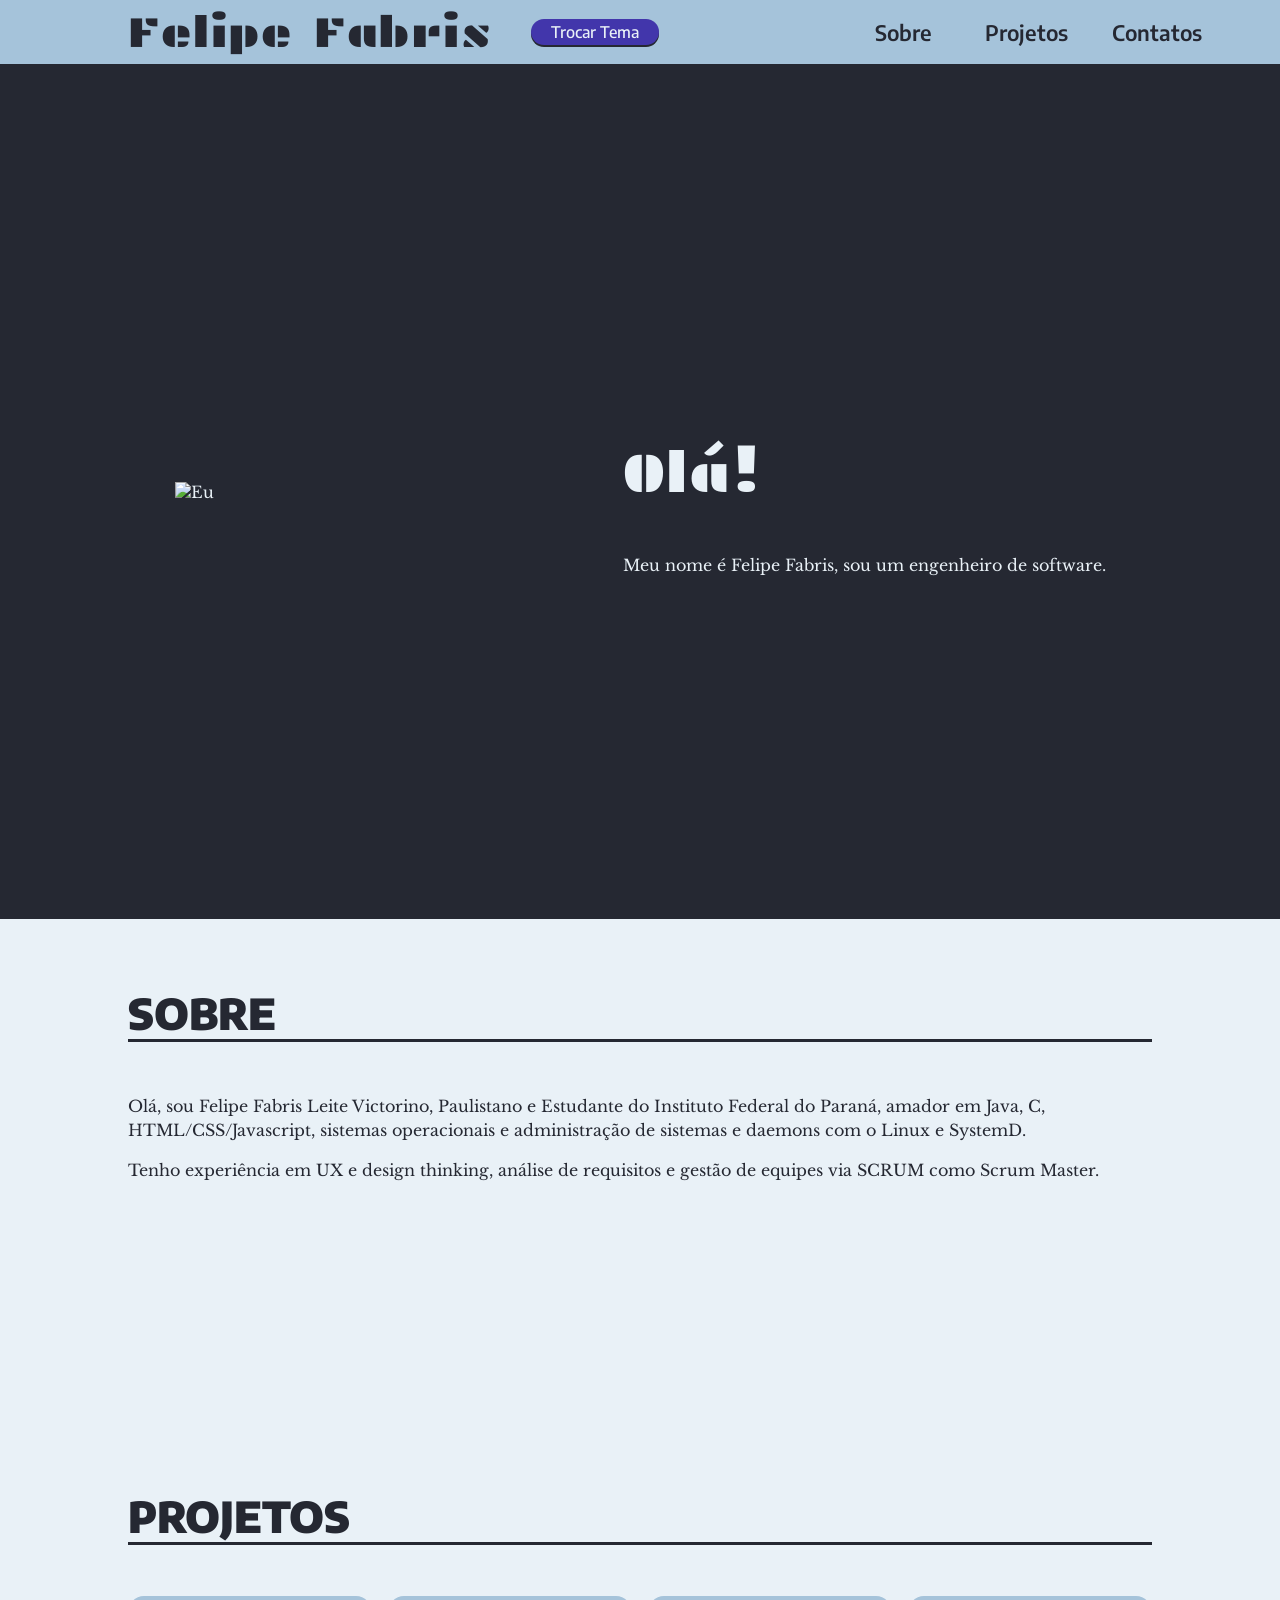
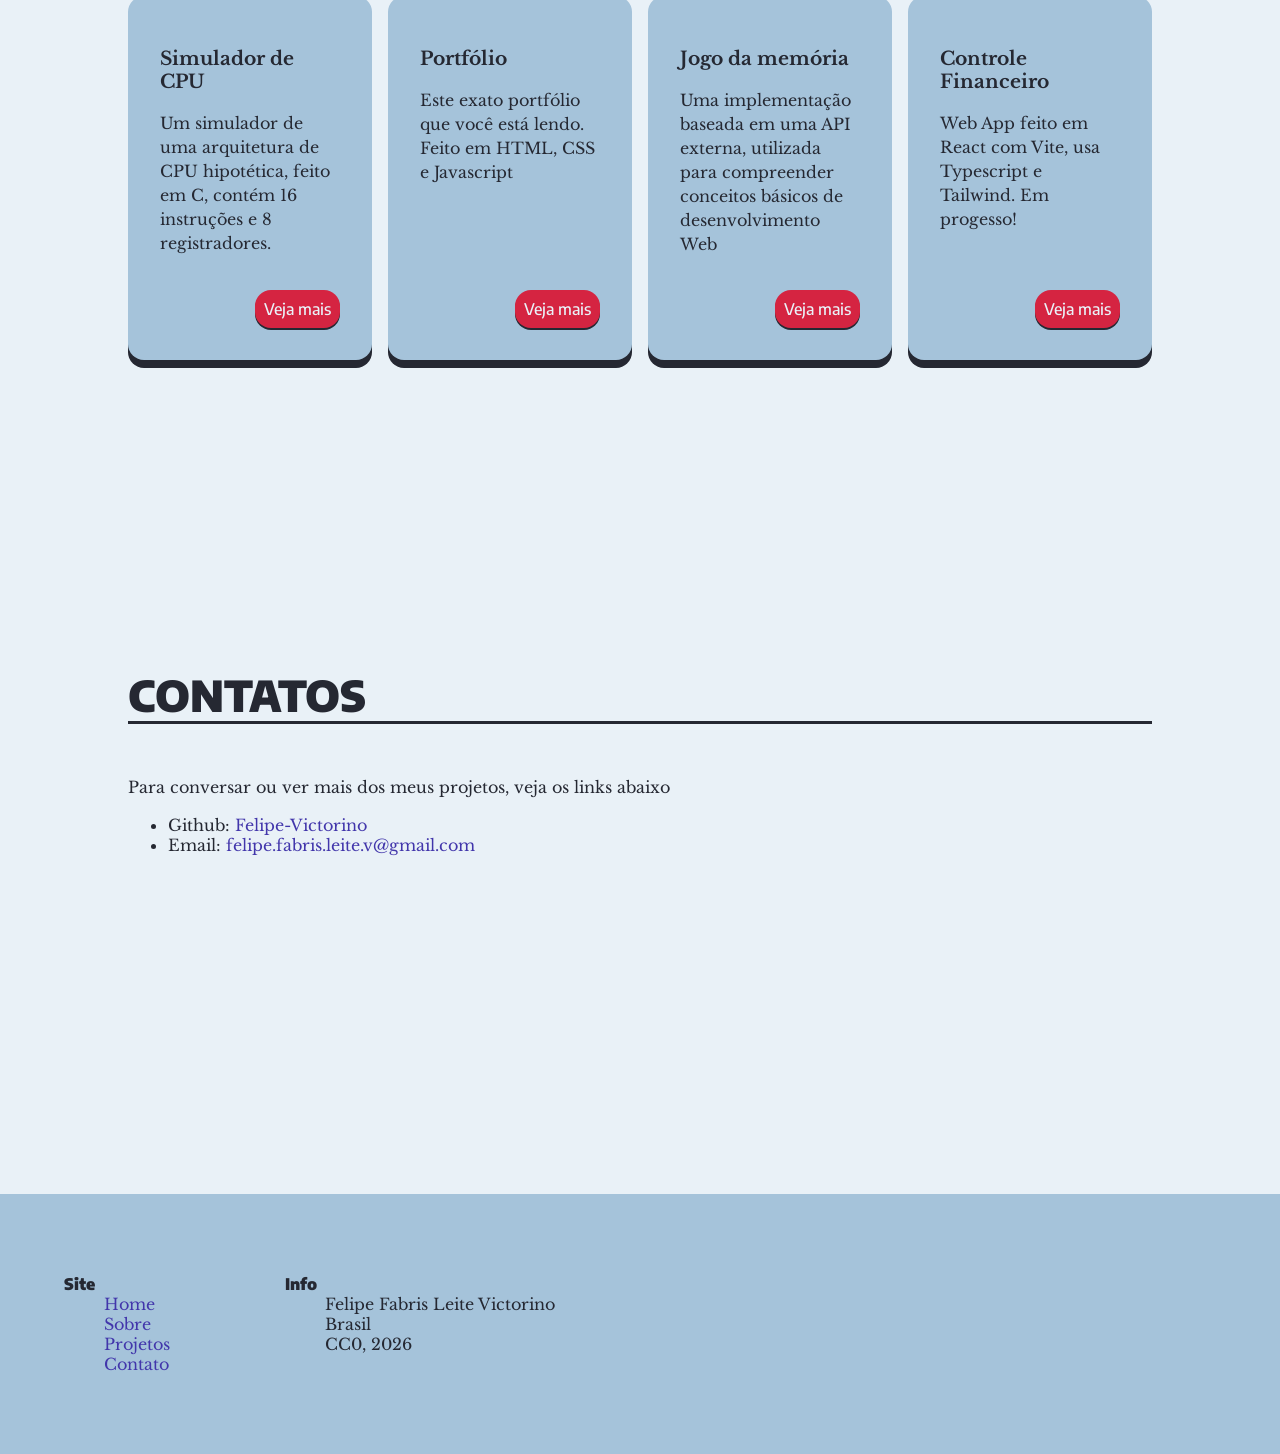
==== commit 10af8692: "feat(index.html): the theme of the page can now change properly between dark and light" ====
--- a/index.html
+++ b/index.html
@@ -8,9 +8,15 @@
   </head>
   <body>
     <header class="header">
-      <h1 class="title" onclick="window.location.href = '#hero'">
-        Felipe Fabris
-      </h1>
+      <div class="title-flex">
+        <h1 class="title" onclick="window.location.href = '#hero'">
+          Felipe Fabris
+        </h1>
+        <div>
+          <button id="theme" class="theme-btn">Trocar Tema</button>
+        </div>
+      </div>
+
       <nav>
         <div class="nav-button" onclick="window.location.href = '#about'">
           <div class="nav-text">Sobre</div>
@@ -37,8 +43,7 @@
         <section class="about" id="about">
           <h2>SOBRE</h2>
           <p>
-            Olá,
-            sou Felipe Fabris Leite Victorino, Paulistano e Estudante do
+            Olá, sou Felipe Fabris Leite Victorino, Paulistano e Estudante do
             Instituto Federal do Paraná, amador em Java, C, HTML/CSS/Javascript,
             sistemas operacionais e administração de sistemas e daemons com o
             Linux e SystemD.
@@ -104,10 +109,10 @@
             </div>
             <div class="card">
               <div class="card-text">
-                <h3>Tempo de Cache</h3>
+                <h3>Controle Financeiro</h3>
                 <p>
-                  Simulador de tempo de cache de CPU, feito em C++ consiste em
-                  múltiplos níveis configurados via variávies
+                  Web App feito em React com Vite, usa Typescript e Tailwind. Em
+                  progesso!
                 </p>
               </div>
 
@@ -115,7 +120,7 @@
                 type="button"
                 onclick="
                   window.location.href =
-                    'https://github.com/Felipe-Victorino/cache-simulator'
+                    'https://github.com/Felipe-Victorino/controle-financeiro'
                 ">
                 Veja mais
               </button>
@@ -162,5 +167,6 @@
         </dl>
       </footer>
     </content>
+    <script type="module" src="js/main.js"></script>
   </body>
 </html>
--- a/css/home/main.css
+++ b/css/home/main.css
@@ -23,7 +23,7 @@
 
   --on-surface-dark: #e9f1f7;
   --surface-dark: #252832;
-  --alt-surface-dark: #21283c;
+  --alt-surface-dark: #0e1323;
   --contrast: #4236ab;
 
   --header-height: 4rem;
@@ -35,6 +35,8 @@
   --header-bg-color: var(--alt-surface);
   --header-txt-color: var(--on-surface);
 
+  --hero-bg-color: var(--on-surface);
+
   --main-bg-color: var(--surface);
   --main-txt-color: var(--on-surface);
 
@@ -46,12 +48,18 @@
 
   --button-bg-color: var(--primary);
   --button-text-color: var(--surface);
+
+  --nav-button-txt-color: var(--on-surface);
+  --nav-button-bg-color: var(--surface);
 }
 
 html[data-theme="dark"] {
+  --contrast: #6050ea;
   --header-bg-color: var(--alt-surface-dark);
   --header-txt-color: var(--on-surface-dark);
 
+  --hero-bg-color: var(--alt-surface-dark);
+
   --main-bg-color: var(--surface-dark);
   --main-txt-color: var(--on-surface-dark);
 
@@ -62,7 +70,10 @@
   --footer-txt-color: var(--on-surface-dark);
 
   --button-bg-color: var(--primary);
-  --button-text-color: var(--surface-dark);
+  --button-text-color: var(--on-surface-dark);
+
+  --nav-button-txt-color: var(--on-surface-dark);
+  --nav-button-bg-color: var(--surface-dark);
 }
 
 html {
@@ -97,6 +108,23 @@
   justify-content: space-between;
 }
 
+.title-flex {
+  width: 100%;
+
+  display: flex;
+  flex-direction: row;
+  align-items: center;
+  justify-content: start;
+  gap: 5%;
+}
+
+.theme-btn {
+  background-color: var(--contrast);
+  color: var(--button-text-color);
+  width: 8rem;
+  padding: 2%;
+}
+
 .title {
   cursor: pointer;
 }
@@ -116,7 +144,7 @@
   height: 100%;
   width: 50%;
 
-  color: var(--on-surface);
+  color: var(--nav-button-txt-color);
 
   cursor: pointer;
 
@@ -128,7 +156,7 @@
 }
 
 .nav-button:hover {
-  background-color: var(--surface);
+  background-color: var(--nav-button-bg-color);
   color: var(--primary);
   border-bottom: solid;
 }
@@ -178,7 +206,7 @@
 
 section:not(.hero) {
   height: fit-content;
-  margin: 30% 0;
+  margin-bottom: 30%;
 }
 
 button {
@@ -209,7 +237,7 @@
 .hero {
   height: 95dvh;
   border: none;
-  background-color: var(--on-surface);
+  background-color: var(--hero-bg-color);
   color: var(--surface);
 
   display: flex;
@@ -290,13 +318,18 @@
   font-weight: 900;
 }
 
-@media only screen and (max-width: 1000px) {
+@media only screen and (max-width: 1024px) {
   :root {
-    --header-height: 6rem;
+    --header-height: 7rem;
   }
 
   header {
     flex-direction: column;
+    gap: 2%;
+  }
+
+  .title-flex {
+    justify-content: space-between;
   }
 
   nav {
@@ -305,7 +338,7 @@
   }
 
   h1 {
-    font-size: larger;
+    font-size: x-large;
   }
 
   .projects-grid {
@@ -330,6 +363,17 @@
 }
 
 @media only screen and (max-width: 600px) {
+  :root {
+    --header-height: 4rem;
+  }
+  nav {
+    display: none;
+  }
+
+  .theme-btn {
+    display: none;
+  }
+
   .projects-grid {
     grid-template-columns: repeat(1, 1fr);
   }
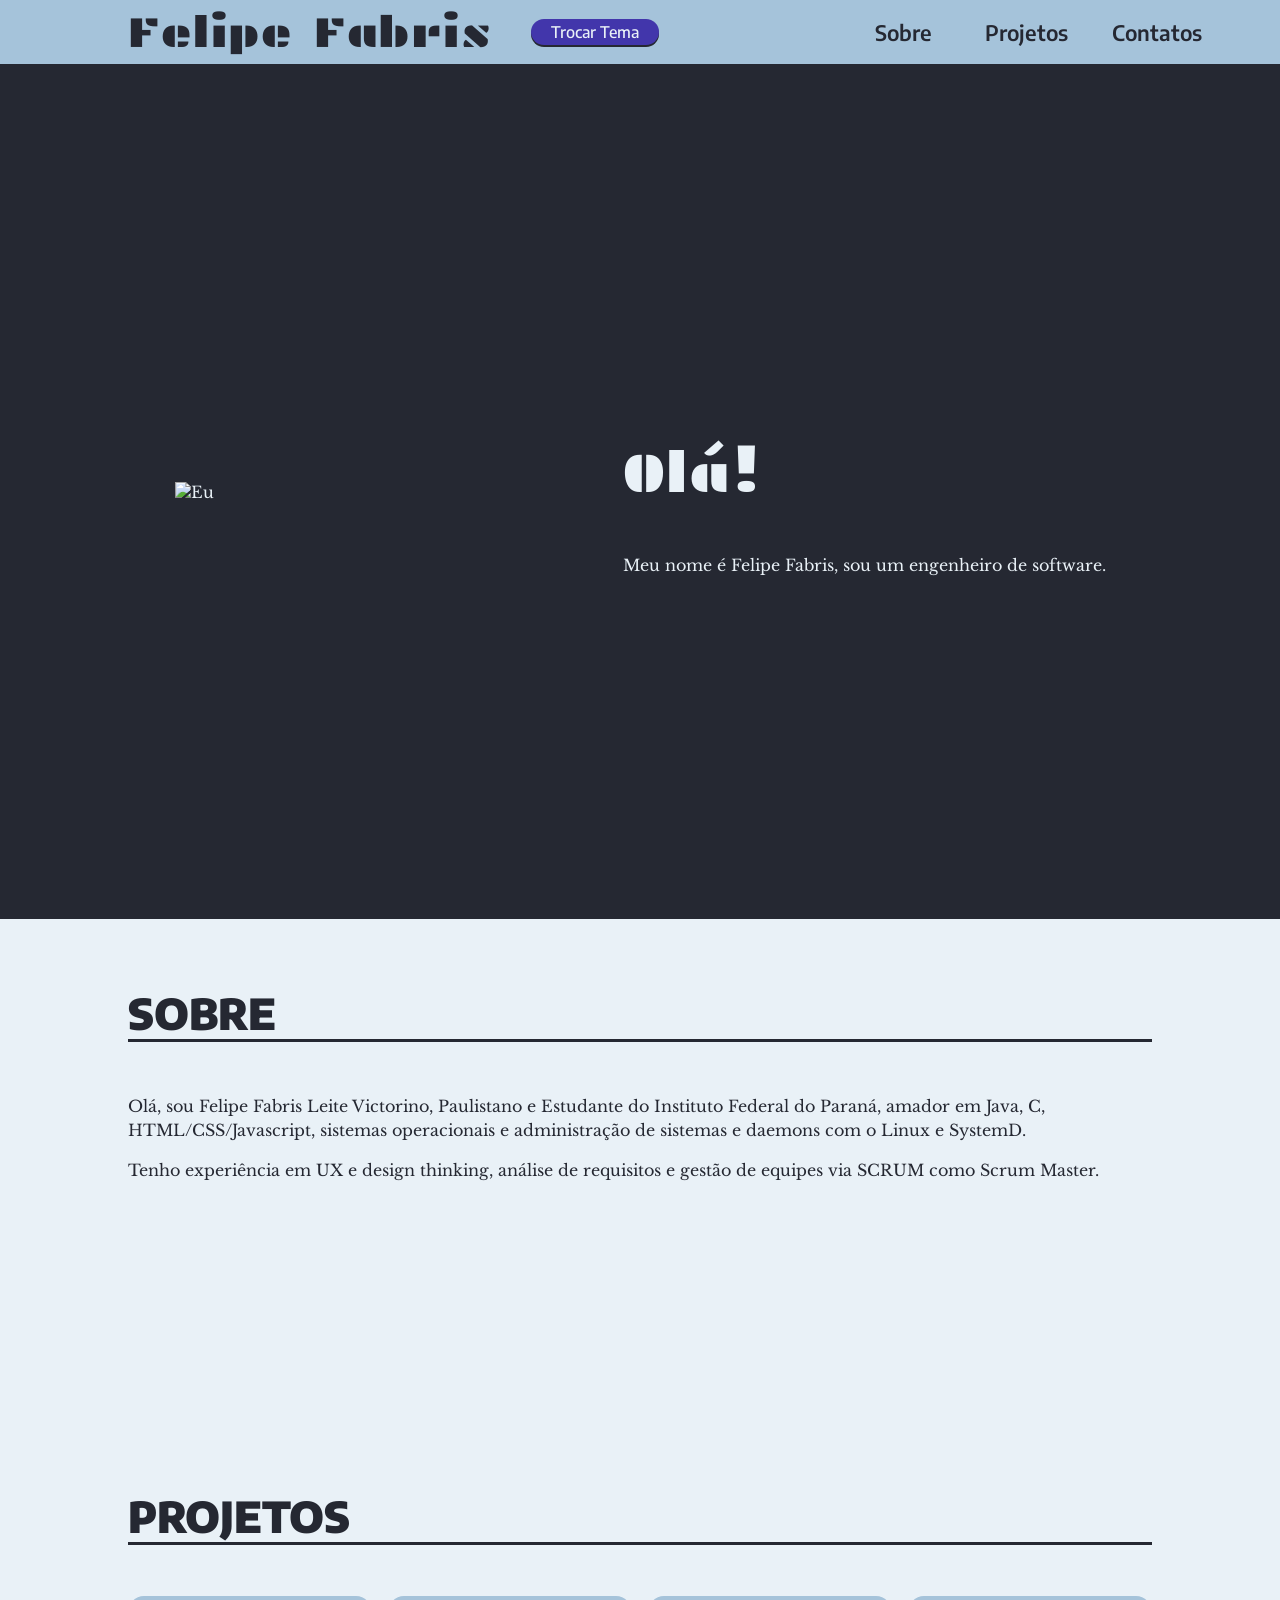
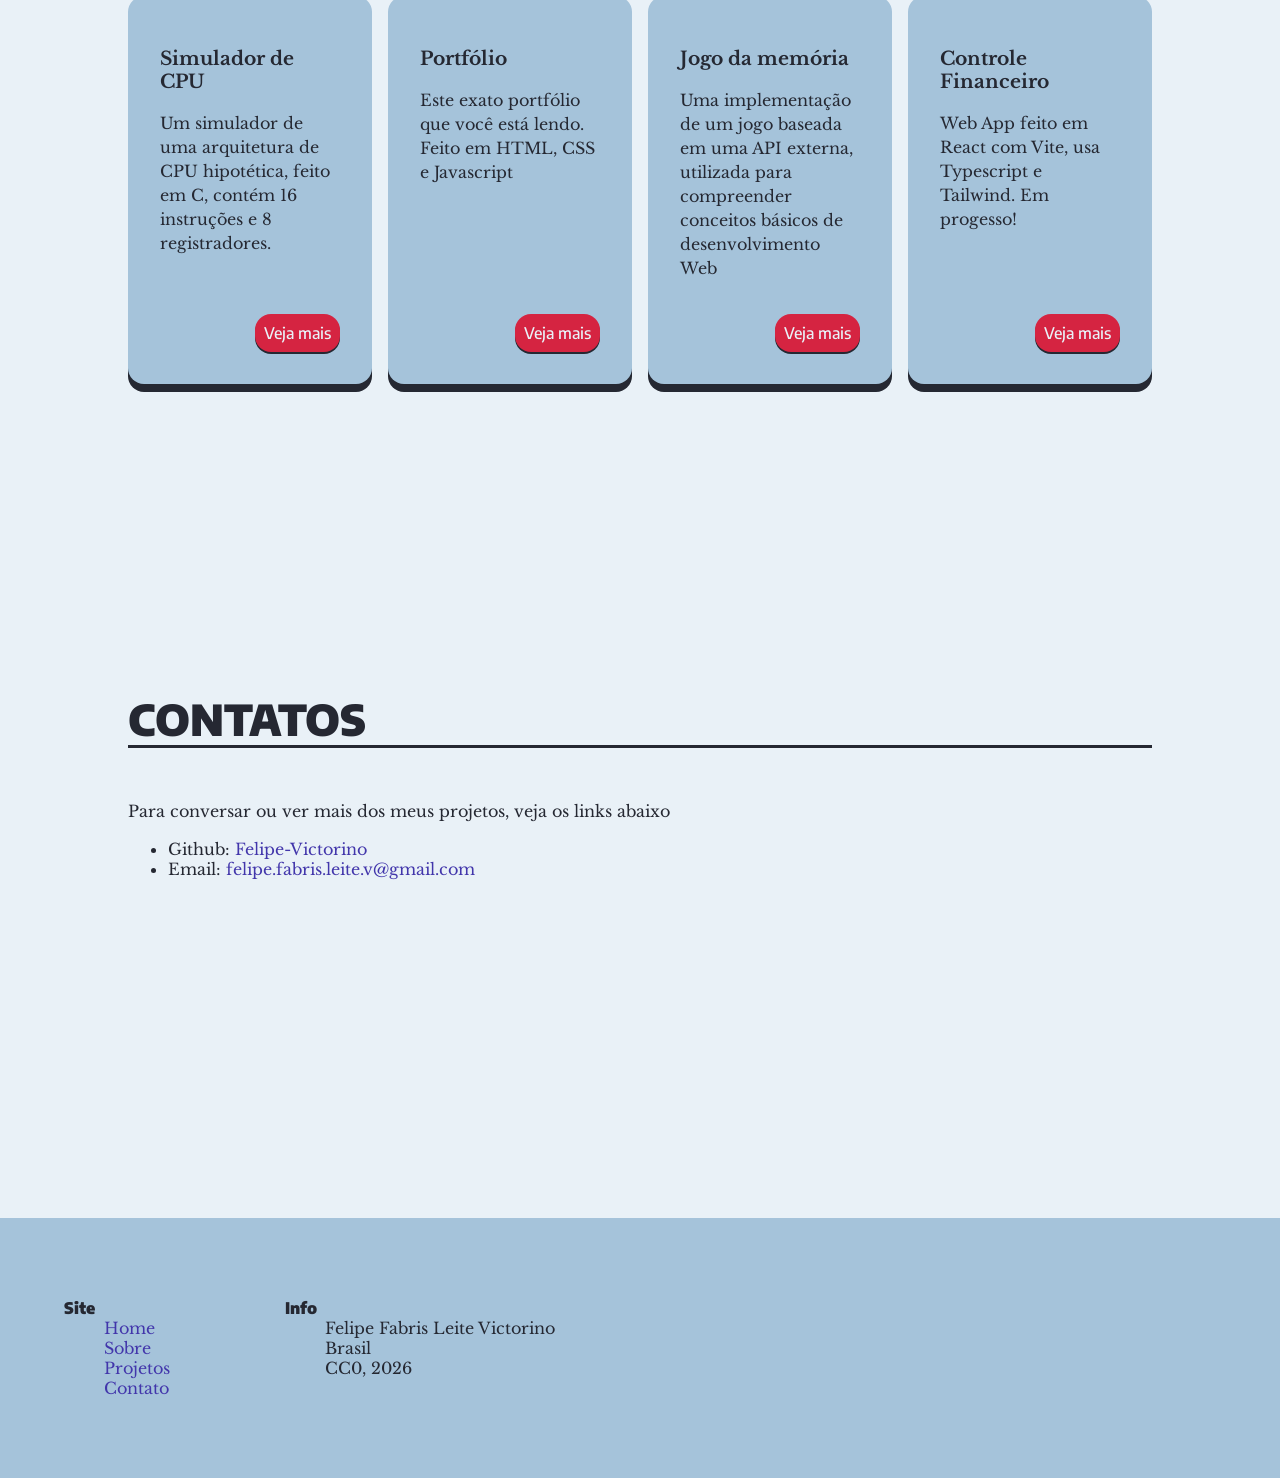
==== commit ff9853d2: "feat(index.html): added weather api divs" ====
--- a/index.html
+++ b/index.html
@@ -32,11 +32,13 @@
 
     <content class="grid">
       <section class="hero" id="hero">
-        <img src="placeholder/abstract.png" alt="Eu" />
+        <img src="assets/abstract.png" alt="Eu" />
         <div class="text-group">
           <h1>Olá!</h1>
 
           <p>Meu nome é Felipe Fabris, sou um engenheiro de software.</p>
+          <p class="date" id="date"></p>
+          <p class="weather" id="weather"></p>
         </div>
       </section>
       <main class="main">
@@ -96,8 +98,9 @@
               <div class="card-text">
                 <h3>Jogo da memória</h3>
                 <p>
-                  Uma implementação baseada em uma API externa, utilizada para
-                  compreender conceitos básicos de desenvolvimento Web
+                  Uma implementação de um jogo baseada em uma API externa,
+                  utilizada para compreender conceitos básicos de
+                  desenvolvimento Web
                 </p>
               </div>
 
@@ -167,6 +170,6 @@
         </dl>
       </footer>
     </content>
-    <script type="module" src="js/main.js"></script>
+    <script type="module" src="js/home/main.js"></script>
   </body>
 </html>
--- a/css/home/main.css
+++ b/css/home/main.css
@@ -227,7 +227,7 @@
 
 button:hover {
   cursor: pointer;
-  background-color: var(--alt-primary);
+  background-color: var(--contrast);
 }
 
 button:active {
@@ -287,7 +287,7 @@
 }
 
 .projects-grid {
-  min-height: 40%;
+  min-height: 50%;
   display: grid;
   gap: 1em;
   grid-template-columns: repeat(4, 1fr);
@@ -364,16 +364,12 @@
 
 @media only screen and (max-width: 600px) {
   :root {
-    --header-height: 4rem;
+    --header-height: 6rem;
   }
   nav {
     display: none;
   }
 
-  .theme-btn {
-    display: none;
-  }
-
   .projects-grid {
     grid-template-columns: repeat(1, 1fr);
   }
